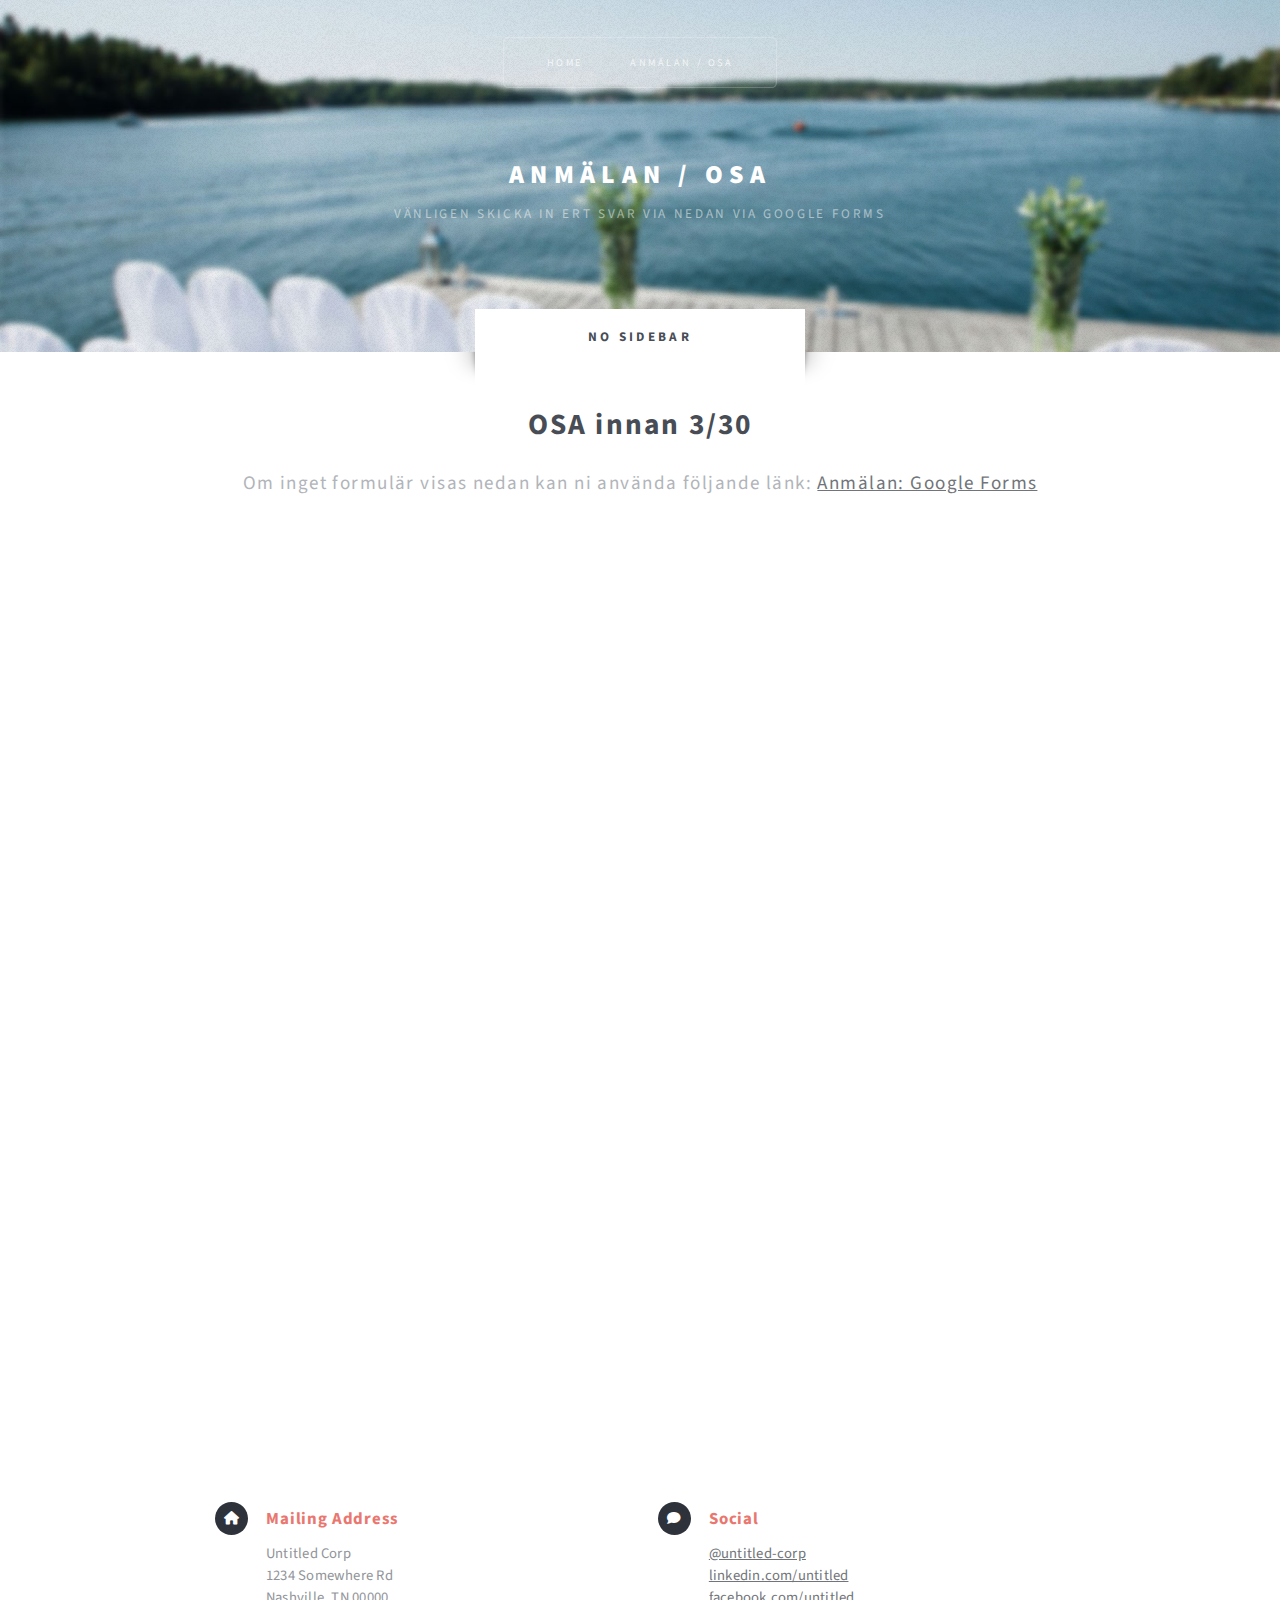
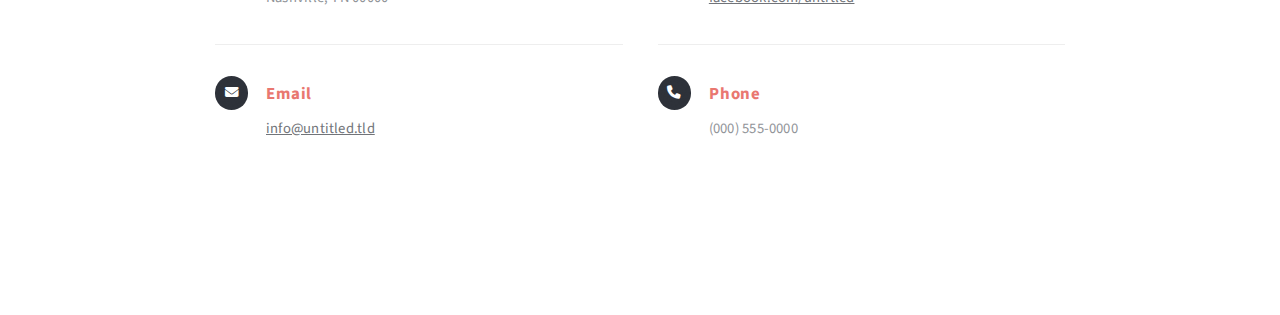
==== form.html @ fbb80d30 "update" ====
<!DOCTYPE HTML>
<!--
	Escape Velocity by HTML5 UP
	html5up.net | @ajlkn
	Free for personal and commercial use under the CCA 3.0 license (html5up.net/license)
-->
<html>
	<head>
		<title>Annmälan Åsa &amp; Niklas Bröllop</title>
		<meta charset="utf-8" />
		<meta name="viewport" content="width=device-width, initial-scale=1, user-scalable=no" />
		<link rel="stylesheet" href="assets/css/main.css" />
	</head>
	<body class="no-sidebar is-preload">
		<div id="page-wrapper">

			<!-- Header -->
				<section id="header" class="wrapper">

					<!-- Logo -->
						<div id="logo">
							<h1><a href="index.html">Anmälan / OSA</a></h1>
							<p>Vänligen skicka in ert svar via nedan via Google Forms</p>
						</div>

					<!-- Nav -->
						<nav id="nav">
							<ul>
								<li><a href="index.html">Home</a></li>
								<li class="current"><a href="form.html">Anmälan / OSA</a></li>
							</ul>
						</nav>

				</section>

			<!-- Main -->
				<div id="main" class="wrapper style2">
					<div class="title">No Sidebar</div>
					<div class="container">

						<!-- Content -->
							<div id="content">
								<article class="box post">
									<header class="style1">
										<h2>OSA innan 3/30<br class="mobile-hide" />
										</h2>
										<p>Om inget formulär visas nedan kan ni använda följande länk:
                                        <a  href="https://forms.gle/eg7AVYaC2fjYFSFa8">Anmälan: Google Forms</a></p>
									</header>
                                 	</article>   
									<iframe id="GoogleForm" src="https://docs.google.com/forms/d/e/1FAIpQLSezX619htsFEXbymBk18dfYcWj34QEM0PraNhdMhMxjc5d6ig/viewform?embedded=true" width="640" height="800" frameborder="0" marginheight="0" marginwidth="0">Läser in …</iframe>
							
							</div>

					</div>
				</div>


							<div class="col-6 col-12-medium">

								<!-- Contact -->
									<section class="feature-list small">
										<div class="row">
											<div class="col-6 col-12-small">
												<section>
													<h3 class="icon solid fa-home">Mailing Address</h3>
													<p>
														Untitled Corp<br />
														1234 Somewhere Rd<br />
														Nashville, TN 00000
													</p>
												</section>
											</div>
											<div class="col-6 col-12-small">
												<section>
													<h3 class="icon solid fa-comment">Social</h3>
													<p>
														<a href="#">@untitled-corp</a><br />
														<a href="#">linkedin.com/untitled</a><br />
														<a href="#">facebook.com/untitled</a>
													</p>
												</section>
											</div>
											<div class="col-6 col-12-small">
												<section>
													<h3 class="icon solid fa-envelope">Email</h3>
													<p>
														<a href="#">info@untitled.tld</a>
													</p>
												</section>
											</div>
											<div class="col-6 col-12-small">
												<section>
													<h3 class="icon solid fa-phone">Phone</h3>
													<p>
														(000) 555-0000
													</p>
												</section>
											</div>
										</div>
									</section>

							</div>
						</div>
						<div id="copyright">
							<ul>
								<li>&copy; Untitled.</li><li>Design: <a href="http://html5up.net">HTML5 UP</a></li>
							</ul>
						</div>
					</div>
				</section>

		</div>

		<!-- Scripts -->
			<script src="assets/js/jquery.min.js"></script>
			<script src="assets/js/jquery.dropotron.min.js"></script>
			<script src="assets/js/browser.min.js"></script>
			<script src="assets/js/breakpoints.min.js"></script>
			<script src="assets/js/util.js"></script>
			<script src="assets/js/main.js"></script>

	</body>
</html>
---- assets/css/main.css ----
@import url("fontawesome-all.min.css");
@import url("https://fonts.googleapis.com/css?family=Source+Sans+Pro:400,400italic,700,900");

/*
	Escape Velocity by HTML5 UP
	html5up.net | @ajlkn
	Free for personal and commercial use under the CCA 3.0 license (html5up.net/license)
*/

html, body, div, span, applet, object,
iframe, h1, h2, h3, h4, h5, h6, p, blockquote,
pre, a, abbr, acronym, address, big, cite,
code, del, dfn, em, img, ins, kbd, q, s, samp,
small, strike, strong, sub, sup, tt, var, b,
u, i, center, dl, dt, dd, ol, ul, li, fieldset,
form, label, legend, table, caption, tbody,
tfoot, thead, tr, th, td, article, aside,
canvas, details, embed, figure, figcaption,
footer, header, hgroup, menu, nav, output, ruby,
section, summary, time, mark, audio, video {
	margin: 0;
	padding: 0;
	border: 0;
	font-size: 100%;
	font: inherit;
	vertical-align: baseline;}

article, aside, details, figcaption, figure,
footer, header, hgroup, menu, nav, section {
	display: block;}

body {
	line-height: 1;
}

ol, ul {
	list-style: none;
}

blockquote, q {
	quotes: none;
}

	blockquote:before, blockquote:after, q:before, q:after {
		content: '';
		content: none;
	}

table {
	border-collapse: collapse;
	border-spacing: 0;
}

body {
	-webkit-text-size-adjust: none;
}

mark {
	background-color: transparent;
	color: inherit;
}

input::-moz-focus-inner {
	border: 0;
	padding: 0;
}

input, select, textarea {
	-moz-appearance: none;
	-webkit-appearance: none;
	-ms-appearance: none;
	appearance: none;
}

/* Basic */

	@-ms-viewport {
		width: device-width;
	}

	html {
		box-sizing: border-box;
	}

	*, *:before, *:after {
		box-sizing: inherit;
	}

	body.is-preload *, body.is-preload *:before, body.is-preload *:after {
		-moz-animation: none !important;
		-webkit-animation: none !important;
		-ms-animation: none !important;
		animation: none !important;
		-moz-transition: none !important;
		-webkit-transition: none !important;
		-ms-transition: none !important;
		transition: none !important;
	}

	body, input, textarea, select {
		font-family: 'Source Sans Pro', sans-serif;
		font-weight: 400;
		color: #919499;
		font-size: 14pt;
		line-height: 1.75em;
		letter-spacing: 0.025em;
	}

	h1, h2, h3, h4, h5, h6 {
		font-weight: 700;
		color: #484d55;
	}

		h1 a, h2 a, h3 a, h4 a, h5 a, h6 a {
			color: inherit;
			text-decoration: none;
		}

	a {
		-moz-transition: color .25s ease-in-out;
		-webkit-transition: color .25s ease-in-out;
		-ms-transition: color .25s ease-in-out;
		transition: color .25s ease-in-out;
		text-decoration: underline;
		color: #717479;
	}

		a:hover {
			text-decoration: none;
		}

	strong, b {
		font-weight: 700;
		color: #484d55;
	}

	blockquote {
		border-left: solid 0.5em #ddd;
		padding: 1em 0 1em 2em;
		font-style: italic;
	}

	em, i {
		font-style: italic;
	}

	hr {
		border: 0;
		border-top: solid 1px #ddd;
		margin: 2em 0 2em 0;
	}

	sub {
		position: relative;
		top: 0.5em;
		font-size: 0.8em;
	}

	sup {
		position: relative;
		top: -0.5em;
		font-size: 0.8em;
	}

	.nobr {
		white-space: nowrap;
	}

	br.clear {
		clear: both;
	}

	p, ul, ol, dl, table, blockquote, form {
		margin-bottom: 2em;
	}

/* Container */

	.container {
		margin: 0 auto;
		max-width: 100%;
		width: 68em;
	}

		@media screen and (max-width: 1680px) {

			.container {
				width: 70em;
			}

		}

		@media screen and (max-width: 1280px) {

			.container {
				width: calc(100% - 100px);
			}

		}

		@media screen and (max-width: 980px) {

			.container {
				width: calc(100% - 100px);
			}

		}

		@media screen and (max-width: 736px) {

			.container {
				width: calc(100% - 40px);
			}

		}

/* Row */

	.row {
		display: flex;
		flex-wrap: wrap;
		box-sizing: border-box;
		align-items: stretch;
	}

		.row > * {
			box-sizing: border-box;
		}

		.row.gtr-uniform > * > :last-child {
			margin-bottom: 0;
		}

		.row.aln-left {
			justify-content: flex-start;
		}

		.row.aln-center {
			justify-content: center;
		}

		.row.aln-right {
			justify-content: flex-end;
		}

		.row.aln-top {
			align-items: flex-start;
		}

		.row.aln-middle {
			align-items: center;
		}

		.row.aln-bottom {
			align-items: flex-end;
		}

		.row > .imp {
			order: -1;
		}

		.row > .col-1 {
			width: 8.33333%;
		}

		.row > .off-1 {
			margin-left: 8.33333%;
		}

		.row > .col-2 {
			width: 16.66667%;
		}

		.row > .off-2 {
			margin-left: 16.66667%;
		}

		.row > .col-3 {
			width: 25%;
		}

		.row > .off-3 {
			margin-left: 25%;
		}

		.row > .col-4 {
			width: 33.33333%;
		}

		.row > .off-4 {
			margin-left: 33.33333%;
		}

		.row > .col-5 {
			width: 41.66667%;
		}

		.row > .off-5 {
			margin-left: 41.66667%;
		}

		.row > .col-6 {
			width: 50%;
		}

		.row > .off-6 {
			margin-left: 50%;
		}

		.row > .col-7 {
			width: 58.33333%;
		}

		.row > .off-7 {
			margin-left: 58.33333%;
		}

		.row > .col-8 {
			width: 66.66667%;
		}

		.row > .off-8 {
			margin-left: 66.66667%;
		}

		.row > .col-9 {
			width: 75%;
		}

		.row > .off-9 {
			margin-left: 75%;
		}

		.row > .col-10 {
			width: 83.33333%;
		}

		.row > .off-10 {
			margin-left: 83.33333%;
		}

		.row > .col-11 {
			width: 91.66667%;
		}

		.row > .off-11 {
			margin-left: 91.66667%;
		}

		.row > .col-12 {
			width: 100%;
		}

		.row > .off-12 {
			margin-left: 100%;
		}

		.row.gtr-0 {
			margin-top: 0px;
			margin-left: 0px;
		}

			.row.gtr-0 > * {
				padding: 0px 0 0 0px;
			}

			.row.gtr-0.gtr-uniform {
				margin-top: 0px;
			}

				.row.gtr-0.gtr-uniform > * {
					padding-top: 0px;
				}

		.row.gtr-25 {
			margin-top: -12.5px;
			margin-left: -12.5px;
		}

			.row.gtr-25 > * {
				padding: 12.5px 0 0 12.5px;
			}

			.row.gtr-25.gtr-uniform {
				margin-top: -12.5px;
			}

				.row.gtr-25.gtr-uniform > * {
					padding-top: 12.5px;
				}

		.row.gtr-50 {
			margin-top: -25px;
			margin-left: -25px;
		}

			.row.gtr-50 > * {
				padding: 25px 0 0 25px;
			}

			.row.gtr-50.gtr-uniform {
				margin-top: -25px;
			}

				.row.gtr-50.gtr-uniform > * {
					padding-top: 25px;
				}

		.row {
			margin-top: -50px;
			margin-left: -50px;
		}

			.row > * {
				padding: 50px 0 0 50px;
			}

			.row.gtr-uniform {
				margin-top: -50px;
			}

				.row.gtr-uniform > * {
					padding-top: 50px;
				}

		.row.gtr-150 {
			margin-top: -75px;
			margin-left: -75px;
		}

			.row.gtr-150 > * {
				padding: 75px 0 0 75px;
			}

			.row.gtr-150.gtr-uniform {
				margin-top: -75px;
			}

				.row.gtr-150.gtr-uniform > * {
					padding-top: 75px;
				}

		.row.gtr-200 {
			margin-top: -100px;
			margin-left: -100px;
		}

			.row.gtr-200 > * {
				padding: 100px 0 0 100px;
			}

			.row.gtr-200.gtr-uniform {
				margin-top: -100px;
			}

				.row.gtr-200.gtr-uniform > * {
					padding-top: 100px;
				}

		@media screen and (max-width: 1680px) {

			.row {
				display: flex;
				flex-wrap: wrap;
				box-sizing: border-box;
				align-items: stretch;
			}

				.row > * {
					box-sizing: border-box;
				}

				.row.gtr-uniform > * > :last-child {
					margin-bottom: 0;
				}

				.row.aln-left {
					justify-content: flex-start;
				}

				.row.aln-center {
					justify-content: center;
				}

				.row.aln-right {
					justify-content: flex-end;
				}

				.row.aln-top {
					align-items: flex-start;
				}

				.row.aln-middle {
					align-items: center;
				}

				.row.aln-bottom {
					align-items: flex-end;
				}

				.row > .imp-xlarge {
					order: -1;
				}

				.row > .col-1-xlarge {
					width: 8.33333%;
				}

				.row > .off-1-xlarge {
					margin-left: 8.33333%;
				}

				.row > .col-2-xlarge {
					width: 16.66667%;
				}

				.row > .off-2-xlarge {
					margin-left: 16.66667%;
				}

				.row > .col-3-xlarge {
					width: 25%;
				}

				.row > .off-3-xlarge {
					margin-left: 25%;
				}

				.row > .col-4-xlarge {
					width: 33.33333%;
				}

				.row > .off-4-xlarge {
					margin-left: 33.33333%;
				}

				.row > .col-5-xlarge {
					width: 41.66667%;
				}

				.row > .off-5-xlarge {
					margin-left: 41.66667%;
				}

				.row > .col-6-xlarge {
					width: 50%;
				}

				.row > .off-6-xlarge {
					margin-left: 50%;
				}

				.row > .col-7-xlarge {
					width: 58.33333%;
				}

				.row > .off-7-xlarge {
					margin-left: 58.33333%;
				}

				.row > .col-8-xlarge {
					width: 66.66667%;
				}

				.row > .off-8-xlarge {
					margin-left: 66.66667%;
				}

				.row > .col-9-xlarge {
					width: 75%;
				}

				.row > .off-9-xlarge {
					margin-left: 75%;
				}

				.row > .col-10-xlarge {
					width: 83.33333%;
				}

				.row > .off-10-xlarge {
					margin-left: 83.33333%;
				}

				.row > .col-11-xlarge {
					width: 91.66667%;
				}

				.row > .off-11-xlarge {
					margin-left: 91.66667%;
				}

				.row > .col-12-xlarge {
					width: 100%;
				}

				.row > .off-12-xlarge {
					margin-left: 100%;
				}

				.row.gtr-0 {
					margin-top: 0px;
					margin-left: 0px;
				}

					.row.gtr-0 > * {
						padding: 0px 0 0 0px;
					}

					.row.gtr-0.gtr-uniform {
						margin-top: 0px;
					}

						.row.gtr-0.gtr-uniform > * {
							padding-top: 0px;
						}

				.row.gtr-25 {
					margin-top: -12.5px;
					margin-left: -12.5px;
				}

					.row.gtr-25 > * {
						padding: 12.5px 0 0 12.5px;
					}

					.row.gtr-25.gtr-uniform {
						margin-top: -12.5px;
					}

						.row.gtr-25.gtr-uniform > * {
							padding-top: 12.5px;
						}

				.row.gtr-50 {
					margin-top: -25px;
					margin-left: -25px;
				}

					.row.gtr-50 > * {
						padding: 25px 0 0 25px;
					}

					.row.gtr-50.gtr-uniform {
						margin-top: -25px;
					}

						.row.gtr-50.gtr-uniform > * {
							padding-top: 25px;
						}

				.row {
					margin-top: -50px;
					margin-left: -50px;
				}

					.row > * {
						padding: 50px 0 0 50px;
					}

					.row.gtr-uniform {
						margin-top: -50px;
					}

						.row.gtr-uniform > * {
							padding-top: 50px;
						}

				.row.gtr-150 {
					margin-top: -75px;
					margin-left: -75px;
				}

					.row.gtr-150 > * {
						padding: 75px 0 0 75px;
					}

					.row.gtr-150.gtr-uniform {
						margin-top: -75px;
					}

						.row.gtr-150.gtr-uniform > * {
							padding-top: 75px;
						}

				.row.gtr-200 {
					margin-top: -100px;
					margin-left: -100px;
				}

					.row.gtr-200 > * {
						padding: 100px 0 0 100px;
					}

					.row.gtr-200.gtr-uniform {
						margin-top: -100px;
					}

						.row.gtr-200.gtr-uniform > * {
							padding-top: 100px;
						}

		}

		@media screen and (max-width: 1280px) {

			.row {
				display: flex;
				flex-wrap: wrap;
				box-sizing: border-box;
				align-items: stretch;
			}

				.row > * {
					box-sizing: border-box;
				}

				.row.gtr-uniform > * > :last-child {
					margin-bottom: 0;
				}

				.row.aln-left {
					justify-content: flex-start;
				}

				.row.aln-center {
					justify-content: center;
				}

				.row.aln-right {
					justify-content: flex-end;
				}

				.row.aln-top {
					align-items: flex-start;
				}

				.row.aln-middle {
					align-items: center;
				}

				.row.aln-bottom {
					align-items: flex-end;
				}

				.row > .imp-large {
					order: -1;
				}

				.row > .col-1-large {
					width: 8.33333%;
				}

				.row > .off-1-large {
					margin-left: 8.33333%;
				}

				.row > .col-2-large {
					width: 16.66667%;
				}

				.row > .off-2-large {
					margin-left: 16.66667%;
				}

				.row > .col-3-large {
					width: 25%;
				}

				.row > .off-3-large {
					margin-left: 25%;
				}

				.row > .col-4-large {
					width: 33.33333%;
				}

				.row > .off-4-large {
					margin-left: 33.33333%;
				}

				.row > .col-5-large {
					width: 41.66667%;
				}

				.row > .off-5-large {
					margin-left: 41.66667%;
				}

				.row > .col-6-large {
					width: 50%;
				}

				.row > .off-6-large {
					margin-left: 50%;
				}

				.row > .col-7-large {
					width: 58.33333%;
				}

				.row > .off-7-large {
					margin-left: 58.33333%;
				}

				.row > .col-8-large {
					width: 66.66667%;
				}

				.row > .off-8-large {
					margin-left: 66.66667%;
				}

				.row > .col-9-large {
					width: 75%;
				}

				.row > .off-9-large {
					margin-left: 75%;
				}

				.row > .col-10-large {
					width: 83.33333%;
				}

				.row > .off-10-large {
					margin-left: 83.33333%;
				}

				.row > .col-11-large {
					width: 91.66667%;
				}

				.row > .off-11-large {
					margin-left: 91.66667%;
				}

				.row > .col-12-large {
					width: 100%;
				}

				.row > .off-12-large {
					margin-left: 100%;
				}

				.row.gtr-0 {
					margin-top: 0px;
					margin-left: 0px;
				}

					.row.gtr-0 > * {
						padding: 0px 0 0 0px;
					}

					.row.gtr-0.gtr-uniform {
						margin-top: 0px;
					}

						.row.gtr-0.gtr-uniform > * {
							padding-top: 0px;
						}

				.row.gtr-25 {
					margin-top: -8.75px;
					margin-left: -8.75px;
				}

					.row.gtr-25 > * {
						padding: 8.75px 0 0 8.75px;
					}

					.row.gtr-25.gtr-uniform {
						margin-top: -8.75px;
					}

						.row.gtr-25.gtr-uniform > * {
							padding-top: 8.75px;
						}

				.row.gtr-50 {
					margin-top: -17.5px;
					margin-left: -17.5px;
				}

					.row.gtr-50 > * {
						padding: 17.5px 0 0 17.5px;
					}

					.row.gtr-50.gtr-uniform {
						margin-top: -17.5px;
					}

						.row.gtr-50.gtr-uniform > * {
							padding-top: 17.5px;
						}

				.row {
					margin-top: -35px;
					margin-left: -35px;
				}

					.row > * {
						padding: 35px 0 0 35px;
					}

					.row.gtr-uniform {
						margin-top: -35px;
					}

						.row.gtr-uniform > * {
							padding-top: 35px;
						}

				.row.gtr-150 {
					margin-top: -52.5px;
					margin-left: -52.5px;
				}

					.row.gtr-150 > * {
						padding: 52.5px 0 0 52.5px;
					}

					.row.gtr-150.gtr-uniform {
						margin-top: -52.5px;
					}

						.row.gtr-150.gtr-uniform > * {
							padding-top: 52.5px;
						}

				.row.gtr-200 {
					margin-top: -70px;
					margin-left: -70px;
				}

					.row.gtr-200 > * {
						padding: 70px 0 0 70px;
					}

					.row.gtr-200.gtr-uniform {
						margin-top: -70px;
					}

						.row.gtr-200.gtr-uniform > * {
							padding-top: 70px;
						}

		}

		@media screen and (max-width: 980px) {

			.row {
				display: flex;
				flex-wrap: wrap;
				box-sizing: border-box;
				align-items: stretch;
			}

				.row > * {
					box-sizing: border-box;
				}

				.row.gtr-uniform > * > :last-child {
					margin-bottom: 0;
				}

				.row.aln-left {
					justify-content: flex-start;
				}

				.row.aln-center {
					justify-content: center;
				}

				.row.aln-right {
					justify-content: flex-end;
				}

				.row.aln-top {
					align-items: flex-start;
				}

				.row.aln-middle {
					align-items: center;
				}

				.row.aln-bottom {
					align-items: flex-end;
				}

				.row > .imp-medium {
					order: -1;
				}

				.row > .col-1-medium {
					width: 8.33333%;
				}

				.row > .off-1-medium {
					margin-left: 8.33333%;
				}

				.row > .col-2-medium {
					width: 16.66667%;
				}

				.row > .off-2-medium {
					margin-left: 16.66667%;
				}

				.row > .col-3-medium {
					width: 25%;
				}

				.row > .off-3-medium {
					margin-left: 25%;
				}

				.row > .col-4-medium {
					width: 33.33333%;
				}

				.row > .off-4-medium {
					margin-left: 33.33333%;
				}

				.row > .col-5-medium {
					width: 41.66667%;
				}

				.row > .off-5-medium {
					margin-left: 41.66667%;
				}

				.row > .col-6-medium {
					width: 50%;
				}

				.row > .off-6-medium {
					margin-left: 50%;
				}

				.row > .col-7-medium {
					width: 58.33333%;
				}

				.row > .off-7-medium {
					margin-left: 58.33333%;
				}

				.row > .col-8-medium {
					width: 66.66667%;
				}

				.row > .off-8-medium {
					margin-left: 66.66667%;
				}

				.row > .col-9-medium {
					width: 75%;
				}

				.row > .off-9-medium {
					margin-left: 75%;
				}

				.row > .col-10-medium {
					width: 83.33333%;
				}

				.row > .off-10-medium {
					margin-left: 83.33333%;
				}

				.row > .col-11-medium {
					width: 91.66667%;
				}

				.row > .off-11-medium {
					margin-left: 91.66667%;
				}

				.row > .col-12-medium {
					width: 100%;
				}

				.row > .off-12-medium {
					margin-left: 100%;
				}

				.row.gtr-0 {
					margin-top: 0px;
					margin-left: 0px;
				}

					.row.gtr-0 > * {
						padding: 0px 0 0 0px;
					}

					.row.gtr-0.gtr-uniform {
						margin-top: 0px;
					}

						.row.gtr-0.gtr-uniform > * {
							padding-top: 0px;
						}

				.row.gtr-25 {
					margin-top: -12.5px;
					margin-left: -12.5px;
				}

					.row.gtr-25 > * {
						padding: 12.5px 0 0 12.5px;
					}

					.row.gtr-25.gtr-uniform {
						margin-top: -12.5px;
					}

						.row.gtr-25.gtr-uniform > * {
							padding-top: 12.5px;
						}

				.row.gtr-50 {
					margin-top: -25px;
					margin-left: -25px;
				}

					.row.gtr-50 > * {
						padding: 25px 0 0 25px;
					}

					.row.gtr-50.gtr-uniform {
						margin-top: -25px;
					}

						.row.gtr-50.gtr-uniform > * {
							padding-top: 25px;
						}

				.row {
					margin-top: -50px;
					margin-left: -50px;
				}

					.row > * {
						padding: 50px 0 0 50px;
					}

					.row.gtr-uniform {
						margin-top: -50px;
					}

						.row.gtr-uniform > * {
							padding-top: 50px;
						}

				.row.gtr-150 {
					margin-top: -75px;
					margin-left: -75px;
				}

					.row.gtr-150 > * {
						padding: 75px 0 0 75px;
					}

					.row.gtr-150.gtr-uniform {
						margin-top: -75px;
					}

						.row.gtr-150.gtr-uniform > * {
							padding-top: 75px;
						}

				.row.gtr-200 {
					margin-top: -100px;
					margin-left: -100px;
				}

					.row.gtr-200 > * {
						padding: 100px 0 0 100px;
					}

					.row.gtr-200.gtr-uniform {
						margin-top: -100px;
					}

						.row.gtr-200.gtr-uniform > * {
							padding-top: 100px;
						}

		}

		@media screen and (max-width: 736px) {

			.row {
				display: flex;
				flex-wrap: wrap;
				box-sizing: border-box;
				align-items: stretch;
			}

				.row > * {
					box-sizing: border-box;
				}

				.row.gtr-uniform > * > :last-child {
					margin-bottom: 0;
				}

				.row.aln-left {
					justify-content: flex-start;
				}

				.row.aln-center {
					justify-content: center;
				}

				.row.aln-right {
					justify-content: flex-end;
				}

				.row.aln-top {
					align-items: flex-start;
				}

				.row.aln-middle {
					align-items: center;
				}

				.row.aln-bottom {
					align-items: flex-end;
				}

				.row > .imp-small {
					order: -1;
				}

				.row > .col-1-small {
					width: 8.33333%;
				}

				.row > .off-1-small {
					margin-left: 8.33333%;
				}

				.row > .col-2-small {
					width: 16.66667%;
				}

				.row > .off-2-small {
					margin-left: 16.66667%;
				}

				.row > .col-3-small {
					width: 25%;
				}

				.row > .off-3-small {
					margin-left: 25%;
				}

				.row > .col-4-small {
					width: 33.33333%;
				}

				.row > .off-4-small {
					margin-left: 33.33333%;
				}

				.row > .col-5-small {
					width: 41.66667%;
				}

				.row > .off-5-small {
					margin-left: 41.66667%;
				}

				.row > .col-6-small {
					width: 50%;
				}

				.row > .off-6-small {
					margin-left: 50%;
				}

				.row > .col-7-small {
					width: 58.33333%;
				}

				.row > .off-7-small {
					margin-left: 58.33333%;
				}

				.row > .col-8-small {
					width: 66.66667%;
				}

				.row > .off-8-small {
					margin-left: 66.66667%;
				}

				.row > .col-9-small {
					width: 75%;
				}

				.row > .off-9-small {
					margin-left: 75%;
				}

				.row > .col-10-small {
					width: 83.33333%;
				}

				.row > .off-10-small {
					margin-left: 83.33333%;
				}

				.row > .col-11-small {
					width: 91.66667%;
				}

				.row > .off-11-small {
					margin-left: 91.66667%;
				}

				.row > .col-12-small {
					width: 100%;
				}

				.row > .off-12-small {
					margin-left: 100%;
				}

				.row.gtr-0 {
					margin-top: 0px;
					margin-left: 0px;
				}

					.row.gtr-0 > * {
						padding: 0px 0 0 0px;
					}

					.row.gtr-0.gtr-uniform {
						margin-top: 0px;
					}

						.row.gtr-0.gtr-uniform > * {
							padding-top: 0px;
						}

				.row.gtr-25 {
					margin-top: -7.5px;
					margin-left: -7.5px;
				}

					.row.gtr-25 > * {
						padding: 7.5px 0 0 7.5px;
					}

					.row.gtr-25.gtr-uniform {
						margin-top: -7.5px;
					}

						.row.gtr-25.gtr-uniform > * {
							padding-top: 7.5px;
						}

				.row.gtr-50 {
					margin-top: -15px;
					margin-left: -15px;
				}

					.row.gtr-50 > * {
						padding: 15px 0 0 15px;
					}

					.row.gtr-50.gtr-uniform {
						margin-top: -15px;
					}

						.row.gtr-50.gtr-uniform > * {
							padding-top: 15px;
						}

				.row {
					margin-top: -30px;
					margin-left: -30px;
				}

					.row > * {
						padding: 30px 0 0 30px;
					}

					.row.gtr-uniform {
						margin-top: -30px;
					}

						.row.gtr-uniform > * {
							padding-top: 30px;
						}

				.row.gtr-150 {
					margin-top: -45px;
					margin-left: -45px;
				}

					.row.gtr-150 > * {
						padding: 45px 0 0 45px;
					}

					.row.gtr-150.gtr-uniform {
						margin-top: -45px;
					}

						.row.gtr-150.gtr-uniform > * {
							padding-top: 45px;
						}

				.row.gtr-200 {
					margin-top: -60px;
					margin-left: -60px;
				}

					.row.gtr-200 > * {
						padding: 60px 0 0 60px;
					}

					.row.gtr-200.gtr-uniform {
						margin-top: -60px;
					}

						.row.gtr-200.gtr-uniform > * {
							padding-top: 60px;
						}

		}

/* Section/Article */

	section,
	article {
		margin: 0 0 4em 0;
	}

	section > :last-child,
	article > :last-child,
	section:last-child,
	article:last-child {
		margin-bottom: 0;
	}

	header.style1 {
		text-align: center;
		padding: 3em 0 3em 0;
	}

		header.style1 h2 {
			font-weight: 700;
			font-size: 2em;
			letter-spacing: 0.075em;
			line-height: 1.5em;
		}

		header.style1 p {
			color: #b1b4b9;
			display: block;
			margin: 1.15em 0 0 0;
			font-size: 1.3em;
			letter-spacing: 0.075em;
			line-height: 1.5em;
		}

/* Table */

	table {
		width: 100%;
	}

		table.default {
			width: 100%;
		}

			table.default tbody tr:nth-child(2n+2) {
				background: #f4f4f4;
			}

			table.default td {
				padding: 0.5em 1em 0.5em 1em;
			}

			table.default th {
				text-align: left;
				font-weight: 400;
				padding: 0.5em 1em 0.5em 1em;
			}

			table.default thead {
				background: #484d55;
				color: #fff;
			}

			table.default tfoot {
				background: #eee;
			}

/* Form */

	form label {
		display: block;
		font-weight: 700;
		color: #484d55;
		margin: 0.25em 0 0.5em 0;
	}

	form input[type="text"],
	form input[type="email"],
	form input[type="password"],
	form select,
	form textarea {
		-moz-transition: all .25s ease-in-out;
		-webkit-transition: all .25s ease-in-out;
		-ms-transition: all .25s ease-in-out;
		transition: all .25s ease-in-out;
		-webkit-appearance: none;
		display: block;
		border: 0;
		background: #eee;
		box-shadow: inset 0px 0px 1px 0px #a0a1a7;
		border-radius: 0.35em;
		width: 100%;
		padding: 0.75em 1em 0.75em 1em;
	}

		form input[type="text"]:focus,
		form input[type="email"]:focus,
		form input[type="password"]:focus,
		form select:focus,
		form textarea:focus {
			background: #f8f8f8;
		}

	form input[type="text"],
	form input[type="email"]
	input[type="password"] {
		line-height: 1em;
	}

	form select {
		line-height: 1em;
	}

	form textarea {
		min-height: 8em;
	}

	form ul.actions {
		margin-top: 0;
	}

	form ::-webkit-input-placeholder {
		color: #555 !important;
		font-style: italic;
		line-height: 1.35em;
	}

	form :-moz-placeholder {
		color: #555 !important;
		font-style: italic;
	}

	form ::-moz-placeholder {
		color: #555 !important;
		font-style: italic;
	}

	form :-ms-input-placeholder {
		color: #555 !important;
		font-style: italic;
	}

	form ::-moz-focus-inner {
		border: 0;
	}

/* Image */

	.image {
		display: inline-block;
	}

		.image img {
			display: block;
			width: 100%;
		}

		.image.fit {
			display: block;
			width: 100%;
		}

		.image.left {
			float: left;
			margin: 0 2em 2em 0;
		}

		.image.centered {
			display: block;
			margin: 0 0 2em 0;
		}

			.image.centered img {
				margin: 0 auto;
				width: auto;
			}

		.image.featured {
			display: block;
			width: 100%;
			margin: 0 0 2em 0;
		}

/* Button */

	input[type="button"],
	input[type="submit"],
	input[type="reset"],
	button,
	.button {
		-moz-transition: all .25s ease-in-out;
		-webkit-transition: all .25s ease-in-out;
		-ms-transition: all .25s ease-in-out;
		transition: all .25s ease-in-out;
		display: inline-block;
		background: #444;
		text-align: center;
		text-transform: uppercase;
		font-weight: 700;
		letter-spacing: 0.25em;
		text-decoration: none;
		border-radius: 0.35em;
		border: 0;
		outline: 0;
		cursor: pointer;
		padding: 0 2.25em 0 2.25em;
		font-size: 0.9em;
		min-width: 12em;
		height: 4em;
		line-height: 4em;
	}

		input[type="button"]:hover,
		input[type="submit"]:hover,
		input[type="reset"]:hover,
		button:hover,
		.button:hover {
			background-color: #f98780;
		}

		input[type="button"].large,
		input[type="submit"].large,
		input[type="reset"].large,
		button.large,
		.button.large {
			font-size: 1em;
			min-width: 14em;
		}

		input[type="button"].style1,
		input[type="submit"].style1,
		input[type="reset"].style1,
		button.style1,
		.button.style1 {
			background: #e97770 url("images/overlay.png");
			color: #fff;
		}

			input[type="button"].style1:hover,
			input[type="submit"].style1:hover,
			input[type="reset"].style1:hover,
			button.style1:hover,
			.button.style1:hover {
				background-color: #f98780;
			}

			input[type="button"].style1:active,
			input[type="submit"].style1:active,
			input[type="reset"].style1:active,
			button.style1:active,
			.button.style1:active {
				background-color: #d96760;
			}

		input[type="button"].style2,
		input[type="submit"].style2,
		input[type="reset"].style2,
		button.style2,
		.button.style2 {
			background: none;
			color: #606167;
			box-shadow: inset 0px 0px 2px 0px #a0a1a7;
		}

			input[type="button"].style2:hover,
			input[type="submit"].style2:hover,
			input[type="reset"].style2:hover,
			button.style2:hover,
			.button.style2:hover {
				box-shadow: inset 0px 0px 2px 0px #606167;
			}

			input[type="button"].style2:active,
			input[type="submit"].style2:active,
			input[type="reset"].style2:active,
			button.style2:active,
			.button.style2:active {
				box-shadow: inset 0px 0px 2px 0px #202127;
			}

		input[type="button"].style3,
		input[type="submit"].style3,
		input[type="reset"].style3,
		button.style3,
		.button.style3 {
			background: #2f333b url("images/overlay.png");
			color: #fff;
		}

			input[type="button"].style3:hover,
			input[type="submit"].style3:hover,
			input[type="reset"].style3:hover,
			button.style3:hover,
			.button.style3:hover {
				background-color: #3f434b;
			}

			input[type="button"].style3:active,
			input[type="submit"].style3:active,
			input[type="reset"].style3:active,
			button.style3:active,
			.button.style3:active {
				background-color: #1f232b;
			}

/* List */

	ul {
		list-style: disc;
		padding-left: 1em;
	}

		ul li {
			padding-left: 0.5em;
		}

		ul.style2 {
			list-style: none;
			padding-left: 0;
		}

			ul.style2 li {
				border-top: solid 1px #eee;
				padding: 1.5em 0 0 0;
				margin: 1.5em 0 0 0;
			}

				ul.style2 li:first-child {
					border-top: 0;
					padding-top: 0;
					margin-top: 0;
				}

		ul.style3 {
			list-style: none;
			padding-left: 0;
		}

			ul.style3 li {
				border-top: solid 1px #eee;
				padding: 0.5em 0 0 0;
				margin: 0.5em 0 0 0;
			}

				ul.style3 li:first-child {
					border-top: 0;
					padding-top: 0;
					margin-top: 0;
				}

	ol {
		list-style: decimal;
		padding-left: 1.25em;
	}

		ol li {
			padding-left: 0.25em;
		}

/* Actions */

	ul.actions {
		list-style: none;
		padding-left: 0;
		margin: 3em 0 0 0;
	}

		ul.actions li {
			display: inline-block;
			margin: 0 0.75em 0 0.75em;
			padding-left: 0;
		}

			ul.actions li:first-child {
				margin-left: 0;
			}

			ul.actions li:last-child {
				margin-right: 0;
			}

		ul.actions.special {
			text-align: center;
		}

/* Feature List */

	.feature-list {
		max-width: 58em;
		margin-left: auto;
		margin-right: auto;
		position: relative;
		top: 0.75em;
	}

		.feature-list section {
			border-top: solid 1px #eee;
			padding-top: 3em;
			padding-left: 5em;
			position: relative;
		}

		@media screen and (min-width: 981px) {

			.feature-list > .row > :nth-child(-n + 2) > section {
				border-top: 0;
				padding-top: 0;
			}

		}

		.feature-list h3 {
			color: #e97770 !important;
			margin: -0.35em 0 0.75em 0;
			font-size: 1.15em;
			letter-spacing: 0.05em;
		}

			.feature-list h3:before {
				display: block;
				color: #fff;
				background: #2f333b url("images/overlay.png");
				border-radius: 2.5em;
				text-align: center;
				width: 2.5em;
				height: 2.5em;
				line-height: 2.5em;
				margin-right: 0.75em;
				position: absolute;
				left: 0;
				margin-top: -0.5em;
			}

		.feature-list.small section {
			padding-left: 3.5em;
		}

		.feature-list.small h3:before {
			font-size: 0.8em;
		}

/* Icons */

	.icon {
		text-decoration: none;
		text-decoration: none;
	}

		.icon:before {
			-moz-osx-font-smoothing: grayscale;
			-webkit-font-smoothing: antialiased;
			display: inline-block;
			font-style: normal;
			font-variant: normal;
			text-rendering: auto;
			line-height: 1;
			text-transform: none !important;
			font-family: 'Font Awesome 5 Free';
			font-weight: 400;
		}

		.icon:before {
			line-height: inherit;
			font-size: 1.25em;
		}

		.icon > .label {
			display: none;
		}

		.icon.solid:before {
			font-weight: 900;
		}

		.icon.brands:before {
			font-family: 'Font Awesome 5 Brands';
		}

/* Box */

	.box header {
		margin: 0 0 1.5em 0;
	}

		.box header.style1 {
			position: relative;
			margin: -0.5em 0 0 0;
			padding-top: 0;
		}

	.box h2 {
		margin: 0 0 0.75em 0;
		font-size: 1.15em;
		letter-spacing: 0.05em;
	}

	.box h3 {
		margin: 0 0 0.5em 0;
		font-size: 1em;
		font-weight: 600;
		letter-spacing: 0.05em;
	}

	.box.post-excerpt .image.left {
		position: relative;
		top: 0.5em;
		width: 5em;
	}

	.box.post-excerpt h3, .box.post-excerpt p {
		margin-left: 7em;
	}

/* Wrapper */

	.wrapper {
		position: relative;
		padding: 6em 0 9em 0;
	}

		.wrapper .title {
			position: absolute;
			top: 0;
			left: 50%;
			text-align: center;
			text-transform: uppercase;
			display: block;
			font-weight: 700;
			letter-spacing: 0.25em;
			font-size: 0.9em;
			width: 25em;
			height: 3.25em;
			top: -3.25em;
			line-height: 3.25em;
			margin-bottom: -3.25em;
			margin-left: -12.5em;
			padding-top: 0.5em;
		}

			.wrapper .title:before {
				content: '';
				position: absolute;
				bottom: -38px;
				left: -35px;
				width: 35px;
				height: 38px;
				background: url("images/shadow.png");
			}

			.wrapper .title:after {
				-moz-transform: scaleX(-1);
				-webkit-transform: scaleX(-1);
				-ms-transform: scaleX(-1);
				transform: scaleX(-1);
				content: '';
				position: absolute;
				bottom: -38px;
				right: -35px;
				width: 35px;
				height: 38px;
				background: url("images/shadow.png");
			}

		.wrapper.style1 {
			background: #e97770 url("images/overlay.png");
			color: #eee;
			color: rgba(255, 255, 255, 0.75);
		}

			.wrapper.style1 .title {
				background: #e97770 url("images/overlay.png");
				color: #fff;
			}

			.wrapper.style1 h1, .wrapper.style1 h2, .wrapper.style1 h3, .wrapper.style1 h4, .wrapper.style1 h5, .wrapper.style1 h6, .wrapper.style1 strong, .wrapper.style1 b, .wrapper.style1 a {
				color: #fff;
			}

		.wrapper.style2 {
			background: #fff;
		}

			.wrapper.style2 .title {
				background: #fff;
				color: #484d55;
			}

		.wrapper.style3 {
			background: #f3f3f3 url("images/overlay.png");
		}

			.wrapper.style3 .title {
				background: #f3f3f3 url("images/overlay.png");
				color: #484d55;
			}

			.wrapper.style3 .image {
				border: solid 10px #fff;
			}

/* Page Wrapper */

	#page-wrapper > section {
		margin-bottom: 0;
	}

/* Header */

	#header {
		display: -moz-flex;
		display: -webkit-flex;
		display: -ms-flex;
		display: flex;
		-moz-align-items: center;
		-webkit-align-items: center;
		-ms-align-items: center;
		align-items: center;
		-moz-justify-content: center;
		-webkit-justify-content: center;
		-ms-justify-content: center;
		justify-content: center;
		position: relative;
		height: 24em;
		background: url("../../images/bg3.jpg") center center;
		background-size: cover;
		padding: 0;
	}

		#header:before {
			content: '';
			position: absolute;
			top: 0;
			left: 0;
			width: 100%;
			height: 100%;
			background: url("images/overlay.png");
		}

		.homepage #header {
			height: 35em;
		}

/* Logo */

	#logo {
		width: 100%;
		text-align: center;
		position: relative;
		top: 1.5em;
	}

		#logo h1 {
			font-weight: 900;
			text-transform: uppercase;
			color: #fff;
			font-size: 2em;
			letter-spacing: 0.25em;
		}

		#logo p {
			color: #eee;
			color: rgba(255, 255, 255, 0.5);
			text-transform: uppercase;
			margin: 1.25em 0 0 0;
			display: block;
			letter-spacing: 0.2em;
			font-size: 0.9em;
		}

/* Nav */

	#nav {
		position: absolute;
		display: block;
		top: 2.5em;
		left: 0;
		width: 100%;
		text-align: center;
	}

		#nav > ul {
			display: inline-block;
			border-radius: 0.35em;
			box-shadow: inset 0px 0px 1px 1px rgba(255, 255, 255, 0.25);
			padding: 0 1.5em 0 1.5em;
		}

			#nav > ul > li {
				display: inline-block;
				text-align: center;
				padding: 0 1.5em 0 1.5em;
			}

				#nav > ul > li > ul {
					display: none;
				}

				#nav > ul > li > a, #nav > ul > li > span {
					display: block;
					color: #eee;
					color: rgba(255, 255, 255, 0.75);
					text-transform: uppercase;
					text-decoration: none;
					font-size: 0.7em;
					letter-spacing: 0.25em;
					height: 5em;
					line-height: 5em;
					-moz-transition: all .25s ease-in-out;
					-webkit-transition: all .25s ease-in-out;
					-o-transition: all .25s ease-in-out;
					-ms-transition: all .25s ease-in-out;
					transition: all .25s ease-in-out;
					outline: 0;
				}

				#nav > ul > li:hover > a {
					color: #fff;
				}

				#nav > ul > li.active > a, #nav > ul > li.active > span {
					color: #fff;
				}

	.dropotron {
		background: #222835 url("images/overlay.png");
		background-color: rgba(44, 50, 63, 0.925);
		padding: 1.25em 1em 1.25em 1em;
		border-radius: 0.35em;
		box-shadow: inset 0px 0px 1px 1px rgba(255, 255, 255, 0.25);
		min-width: 12em;
		text-align: left;
		margin-top: -1.25em;
		margin-left: -1px;
		list-style: none;
	}

		.dropotron.level-0 {
			margin-top: -1px;
			margin-left: 0;
			border-top-left-radius: 0;
			border-top-right-radius: 0;
		}

		.dropotron a, .dropotron span {
			-moz-transition: all .25s ease-in-out;
			-webkit-transition: all .25s ease-in-out;
			-ms-transition: all .25s ease-in-out;
			transition: all .25s ease-in-out;
			display: block;
			color: #eee;
			color: rgba(255, 255, 255, 0.75);
			text-transform: uppercase;
			text-decoration: none;
			font-size: 0.7em;
			letter-spacing: 0.25em;
			border-top: solid 1px rgba(255, 255, 255, 0.15);
			line-height: 3em;
		}

		.dropotron li {
			padding-left: 0;
		}

			.dropotron li:first-child a, .dropotron li:first-child span {
				border-top: 0;
			}

			.dropotron li:hover > a, .dropotron li:hover > span {
				color: #fff;
			}

/* Intro */

	#intro {
		padding-bottom: 8em;
		text-align: center;
	}

		#intro p.style1 {
			font-size: 1.5em;
			letter-spacing: 0.075em;
		}

		#intro p.style2 {
			font-weight: 700;
			color: #fff;
			border-radius: 0.35em;
			box-shadow: inset 0px 0px 1px 1px rgba(255, 255, 255, 0.25);
			font-size: 2.75em;
			letter-spacing: 0.075em;
			line-height: 1.35em;
			padding: 1em 0 1em 0;
			margin-bottom: 1em;
		}

			#intro p.style2 a {
				color: inherit;
				text-decoration: none;
			}

		#intro p.style3 {
			font-size: 1.1em;
			width: 48em;
			margin: 0 auto;
		}

/* Features */

	#features header.style1 {
		padding-bottom: 5em;
	}

	#features ul.actions {
		margin-top: 5em;
	}

/* Highlights */

	#highlights .highlight {
		text-align: center;
	}

		#highlights .highlight h3 {
			color: #e97770;
			margin: 0 0 0.75em 0;
			font-size: 1.15em;
			letter-spacing: 0.05em;
		}

/* Main */

/* Footer */

	#footer {
		background: #282b34 url("images/overlay.png");
		color: #eee;
		color: rgba(255, 255, 255, 0.5);
		padding-bottom: 6em;
	}

		#footer h1, #footer h2, #footer h3, #footer h4, #footer h5, #footer h6, #footer strong, #footer b, #footer a {
			color: #fff;
		}

		#footer hr {
			border-top-color: #333;
			border-top-color: rgba(255, 255, 255, 0.05);
		}

		#footer form input[type="text"],
		#footer form input[type="email"],
		#footer form input[type="password"],
		#footer form select,
		#footer form textarea {
			background: #ccc;
			box-shadow: none;
		}

			#footer form input[type="text"]:focus,
			#footer form input[type="email"]:focus,
			#footer form input[type="password"]:focus,
			#footer form select:focus,
			#footer form textarea:focus {
				background: #fff;
			}

		#footer input[type="button"],
		#footer input[type="submit"],
		#footer input[type="reset"],
		#footer button,
		#footer .button {
			color: #fff;
			box-shadow: inset 0px 0px 2px 0px rgba(255, 255, 255, 0.5);
		}

			#footer input[type="button"]:hover,
			#footer input[type="submit"]:hover,
			#footer input[type="reset"]:hover,
			#footer button:hover,
			#footer .button:hover {
				color: #fff;
				box-shadow: inset 0px 0px 2px 0px rgba(255, 255, 255, 0.65);
			}

			#footer input[type="button"]:active,
			#footer input[type="submit"]:active,
			#footer input[type="reset"]:active,
			#footer button:active,
			#footer .button:active {
				box-shadow: inset 0px 0px 2px 0px rgba(255, 255, 255, 0.75);
			}

			#footer input[type="button"].style2:active,
			#footer input[type="submit"].style2:active,
			#footer input[type="reset"].style2:active,
			#footer button.style2:active,
			#footer .button.style2:active {
				box-shadow: inset 0px 0px 2px 0px rgba(255, 255, 255, 0.75);
			}

		#footer .title {
			background: #282b34 url("images/overlay.png");
			color: #eee;
		}

		#footer header.style1 {
			padding-bottom: 6em;
			margin-bottom: 6em;
			border-bottom: solid 1px rgba(255, 255, 255, 0.05);
		}

			#footer header.style1 h2 {
				color: #fff;
			}

			#footer header.style1 .p {
				color: inherit;
			}

		#footer .feature-list {
			max-width: 100%;
		}

			#footer .feature-list section {
				border-top-color: rgba(255, 255, 255, 0.05);
			}

			#footer .feature-list h3:before {
				background: #3d4249 url("images/overlay.png");
			}

/* Copyright */

	#copyright {
		text-align: center;
		padding-top: 6em;
		margin-top: 6em;
		border-top: solid 1px rgba(255, 255, 255, 0.05);
	}

		#copyright ul {
			display: inline-block;
			border-radius: 0.35em;
			box-shadow: inset 0px 0px 1px 1px rgba(255, 255, 255, 0.05);
			color: #aaa;
			color: rgba(255, 255, 255, 0.25);
			padding: 0.75em 2em;
			font-size: 0.9em;
		}

			#copyright ul li {
				display: inline-block;
				margin-left: 1em;
				padding-left: 1em;
				border-left: solid 1px #333;
				border-left-color: rgba(255, 255, 255, 0.05);
			}

				#copyright ul li:first-child {
					border-left: 0;
					margin-left: 0;
					padding-left: 0;
				}

		#copyright a {
			color: inherit;
		}

			#copyright a:hover {
				color: #fff;
			}

/* XLarge */

	@media screen and (max-width: 1680px) {

		/* Basic */

			body, input, textarea, select {
				font-size: 12pt;
			}

	}

/* Large */

	@media screen and (max-width: 1280px) {

		/* Basic */

			body, input, select, textarea {
				font-size: 11pt;
				line-height: 1.5em;
				letter-spacing: 0.015em;
			}

		/* Wrapper */

			.wrapper {
				padding: 4em 0 7em 0;
			}

		/* Logo */

			#logo {
				margin-top: -0.5em !important;
			}

				#logo h1 {
					font-size: 1.75em;
				}

		/* Intro */

			#intro {
				padding-bottom: 7em;
			}

				#intro p.style1 {
					font-size: 1.25em;
				}

				#intro p.style2 {
					font-size: 2.25em;
				}

		/* Footer */

			#footer {
				padding-bottom: 4em;
			}

				#footer header.style1 {
					padding-bottom: 4em;
					margin-bottom: 4em;
					border-bottom: solid 1px rgba(255, 255, 255, 0.05);
				}

		/* Copyright */

			#copyright {
				padding-top: 4em;
				margin-top: 4em;
			}

	}

/* Medium */

	#navPanel, #titleBar {
		display: none;
	}

	@media screen and (max-width: 980px) {

		/* Section/Article */

			header br {
				display: none;
			}

		/* Form */

			form ul.actions {
				text-align: center;
			}

		/* Feature List */

			.feature-list {
				max-width: 40em;
			}

				.feature-list section {
					padding-top: 4em;
				}

				.feature-list > .row > :first-child > section {
					border-top: 0;
					padding-top: 0;
				}

		/* Nav */

			#nav {
				display: none;
			}

		/* Logo */

			#logo {
				top: 0;
			}

		/* Intro */

			#intro p.style3 {
				width: auto;
			}

		/* Highlights */

			#highlights .highlight {
				max-width: 40em;
				margin-left: auto;
				margin-right: auto;
			}

		/* Footer */

			#footer .feature-list {
				border-top: solid 1px rgba(255, 255, 255, 0.05);
				padding-top: 4em;
			}

	}

		@media screen and (max-width: 980px) and (min-width: 737px) {

				#footer .feature-list > .row > :nth-child(2) > section {
					border-top: 0;
					padding-top: 0;
				}

		}

	@media screen and (max-width: 980px) {

		/* Nav */

			#page-wrapper {
				-moz-backface-visibility: hidden;
				-webkit-backface-visibility: hidden;
				-ms-backface-visibility: hidden;
				backface-visibility: hidden;
				-moz-transition: -moz-transform 0.5s ease;
				-webkit-transition: -webkit-transform 0.5s ease;
				-ms-transition: -ms-transform 0.5s ease;
				transition: transform 0.5s ease;
				padding-bottom: 1px;
			}

			#titleBar {
				-moz-backface-visibility: hidden;
				-webkit-backface-visibility: hidden;
				-ms-backface-visibility: hidden;
				backface-visibility: hidden;
				-moz-transition: -moz-transform 0.5s ease;
				-webkit-transition: -webkit-transform 0.5s ease;
				-ms-transition: -ms-transform 0.5s ease;
				transition: transform 0.5s ease;
				display: block;
				height: 44px;
				left: 0;
				position: fixed;
				top: 0;
				width: 100%;
				z-index: 10001;
				background: none;
			}

				#titleBar .title {
					display: none;
				}

				#titleBar .toggle {
					text-decoration: none;
					position: absolute;
					top: 0;
					left: 0;
					width: 60px;
					height: 44px;
				}

					#titleBar .toggle:before {
						-moz-osx-font-smoothing: grayscale;
						-webkit-font-smoothing: antialiased;
						display: inline-block;
						font-style: normal;
						font-variant: normal;
						text-rendering: auto;
						line-height: 1;
						text-transform: none !important;
						font-family: 'Font Awesome 5 Free';
						font-weight: 900;
					}

					#titleBar .toggle:before {
						-moz-transition: all .15s ease-in-out;
						-webkit-transition: all .15s ease-in-out;
						-ms-transition: all .15s ease-in-out;
						transition: all .15s ease-in-out;
						text-decoration: none;
						content: '\f0c9';
						font-size: 14px;
						position: absolute;
						top: 6px;
						left: 6px;
						display: block;
						width: 54px;
						height: 38px;
						line-height: 38px;
						text-align: center;
						color: rgba(255, 255, 255, 0.75);
						background-color: rgba(92, 95, 103, 0.5);
						border-radius: 0.25em;
					}

					#titleBar .toggle:active:before {
						background-color: rgba(92, 95, 103, 0.75);
					}

			#navPanel {
				-moz-backface-visibility: hidden;
				-webkit-backface-visibility: hidden;
				-ms-backface-visibility: hidden;
				backface-visibility: hidden;
				-moz-transform: translateX(-275px);
				-webkit-transform: translateX(-275px);
				-ms-transform: translateX(-275px);
				transform: translateX(-275px);
				-moz-transition: -moz-transform 0.5s ease;
				-webkit-transition: -webkit-transform 0.5s ease;
				-ms-transition: -ms-transform 0.5s ease;
				transition: transform 0.5s ease;
				display: block;
				height: 100%;
				left: 0;
				overflow-y: auto;
				position: fixed;
				top: 0;
				width: 275px;
				z-index: 10002;
				background: #242730 url("images/overlay.png");
				box-shadow: inset -3px 0px 4px 0px rgba(0, 0, 0, 0.1);
			}

				#navPanel .link {
					display: block;
					color: rgba(255, 255, 255, 0.5);
					text-transform: uppercase;
					text-decoration: none;
					font-size: 0.85em;
					letter-spacing: 0.15em;
					text-decoration: none;
					height: 44px;
					line-height: 44px;
					border-top: solid 1px rgba(255, 255, 255, 0.05);
					margin: 0 15px 0 15px;
				}

					#navPanel .link:first-child {
						border-top: 0;
					}

				#navPanel .indent-1 {
					display: inline-block;
					width: 1em;
				}

				#navPanel .indent-2 {
					display: inline-block;
					width: 2em;
				}

				#navPanel .indent-3 {
					display: inline-block;
					width: 3em;
				}

				#navPanel .indent-4 {
					display: inline-block;
					width: 4em;
				}

				#navPanel .indent-5 {
					display: inline-block;
					width: 5em;
				}

				#navPanel .depth-0 {
					color: #fff;
				}

			body.navPanel-visible #page-wrapper {
				-moz-transform: translateX(275px);
				-webkit-transform: translateX(275px);
				-ms-transform: translateX(275px);
				transform: translateX(275px);
			}

			body.navPanel-visible #titleBar {
				-moz-transform: translateX(275px);
				-webkit-transform: translateX(275px);
				-ms-transform: translateX(275px);
				transform: translateX(275px);
			}

			body.navPanel-visible #navPanel {
				-moz-transform: translateX(0);
				-webkit-transform: translateX(0);
				-ms-transform: translateX(0);
				transform: translateX(0);
			}

	}

/* Small */

	@media screen and (max-width: 736px) {

		/* Basic */

			body, input, select, textarea {
				line-height: 1.5em;
				font-size: 10.5pt;
				letter-spacing: 0;
			}

			h2, h3, h4, h5, h6 {
				font-size: 1.2em;
				letter-spacing: 0.05em;
				margin: 0 0 1em 0;
			}

			hr {
				margin: 1em 0 1em 0;
			}

		/* Section/Article */

			section, article {
				clear: both;
			}

			header br {
				display: none;
			}

			header.style1 {
				padding: 0 0 1em 0;
			}

				header.style1 h2 {
					font-size: 1.5em;
					letter-spacing: 0.075em;
					line-height: 1.25em;
				}

				header.style1 p {
					font-size: 1em;
					letter-spacing: 0;
					display: block;
					margin: 0;
				}

		/* Button */

			input[type="button"],
			input[type="submit"],
			input[type="reset"],
			button,
			.button {
				display: block;
				width: 100%;
				font-size: 1em;
				max-width: 30em;
				margin: 0 auto;
			}

		/* Actions */

			ul.actions {
				margin: 2em 0 0 0;
			}

				ul.actions li {
					margin: 15px 0 0 0;
					display: block;
				}

					ul.actions li:first-child {
						margin-top: 0;
					}

		/* Feature List */

			.feature-list section {
				padding-top: 2em;
				padding-left: 4em;
			}

			.feature-list h3:before {
				font-size: 0.9em;
			}

		/* Box */

			.box.post-excerpt .image.left {
				position: relative;
				top: 0.25em;
				width: 25%;
				margin: 0;
			}

			.box.post-excerpt h3, .box.post-excerpt p {
				margin-left: 32.5%;
			}

		/* Wrapper */

			.wrapper {
				padding: 3em 0 6em 0;
			}

				.wrapper .title {
					font-size: 0.9em;
					width: 18em;
					height: 2.5em;
					top: -2.5em;
					line-height: 2.5em;
					margin-bottom: -2.5em;
					margin-left: -9em;
					padding-top: 0.5em;
				}

					.wrapper .title:before, .wrapper .title:after {
						height: 15px;
						bottom: -15px;
						background-size: 100% 100%;
					}

		/* Header */

			#header {
				height: 17em;
			}

				.homepage #header {
					height: 20em;
				}

		/* Logo */

			#logo {
				text-align: center;
				padding-left: 2em;
				padding-right: 2em;
			}

				#logo h1 {
					font-size: 1.5em;
					letter-spacing: 0.2em;
				}

				#logo p {
					margin: 1.25em 0 0 0;
					display: block;
					letter-spacing: 0.2em;
					font-size: 0.9em;
				}

		/* Intro */

			#intro {
				text-align: center;
				padding-right: 2em;
				padding-left: 2em;
				padding-bottom: 5em;
				margin: 0 auto;
			}

				#intro p.style1 {
					margin-bottom: 1.5em;
				}

				#intro p.style2 {
					font-size: 1.5em;
					letter-spacing: 0.05em;
					line-height: 1.25em;
					padding: 1.25em;
				}

		/* Features */

			#features header.style1 {
				padding-bottom: 4em;
			}

			#features ul.actions {
				margin-top: 4em;
			}

		/* Content */

			#content {
				padding: 0 0 2em 0;
			}

				#content header.style1 {
					padding-bottom: 2.5em;
				}

		/* Footer */

			#footer {
				padding-bottom: 0;
			}

				#footer header.style1 {
					padding-bottom: 0;
					margin-bottom: 2em;
					border-bottom: 0;
				}

				#footer .feature-list {
					border-top: 0;
					padding-top: 0;
				}

		/* Copyright */

			#copyright {
				padding-top: 0;
				margin-top: 4em;
				border-top: 0;
			}

				#copyright ul {
					padding: 1em 2em;
					width: 100%;
				}

					#copyright ul li {
						display: block;
						margin: 0.5em 0 0 0;
						border-left: 0;
						padding: 0;
					}

						#copyright ul li:first-child {
							margin-top: 0;
                            
						}

	}




/* Webfont */
@font-face {
    
    font-family: Font1;
    src: url(/assets/webfonts/font1.otf);
}

#CursiveFont {
    font-family: Font1;
    
}


#centerCustom {
  position: relative;
  left: 25%;
  object-fit: cover;
  /*
  Nope =(
  margin-left: -25%;
  margin-top: -25%;
  */

  /* 
  Yep!
  */

  /*
  Not even necessary really. 
  e.g. Height could be left out!
  */
  width: 50%;

}

#ImgCenter {
    
object-fit: cover;
object-position:center 80%;
    
    
}

#GoogleForm {
    
display: block;
margin-left: auto;
margin-right: auto;   

}
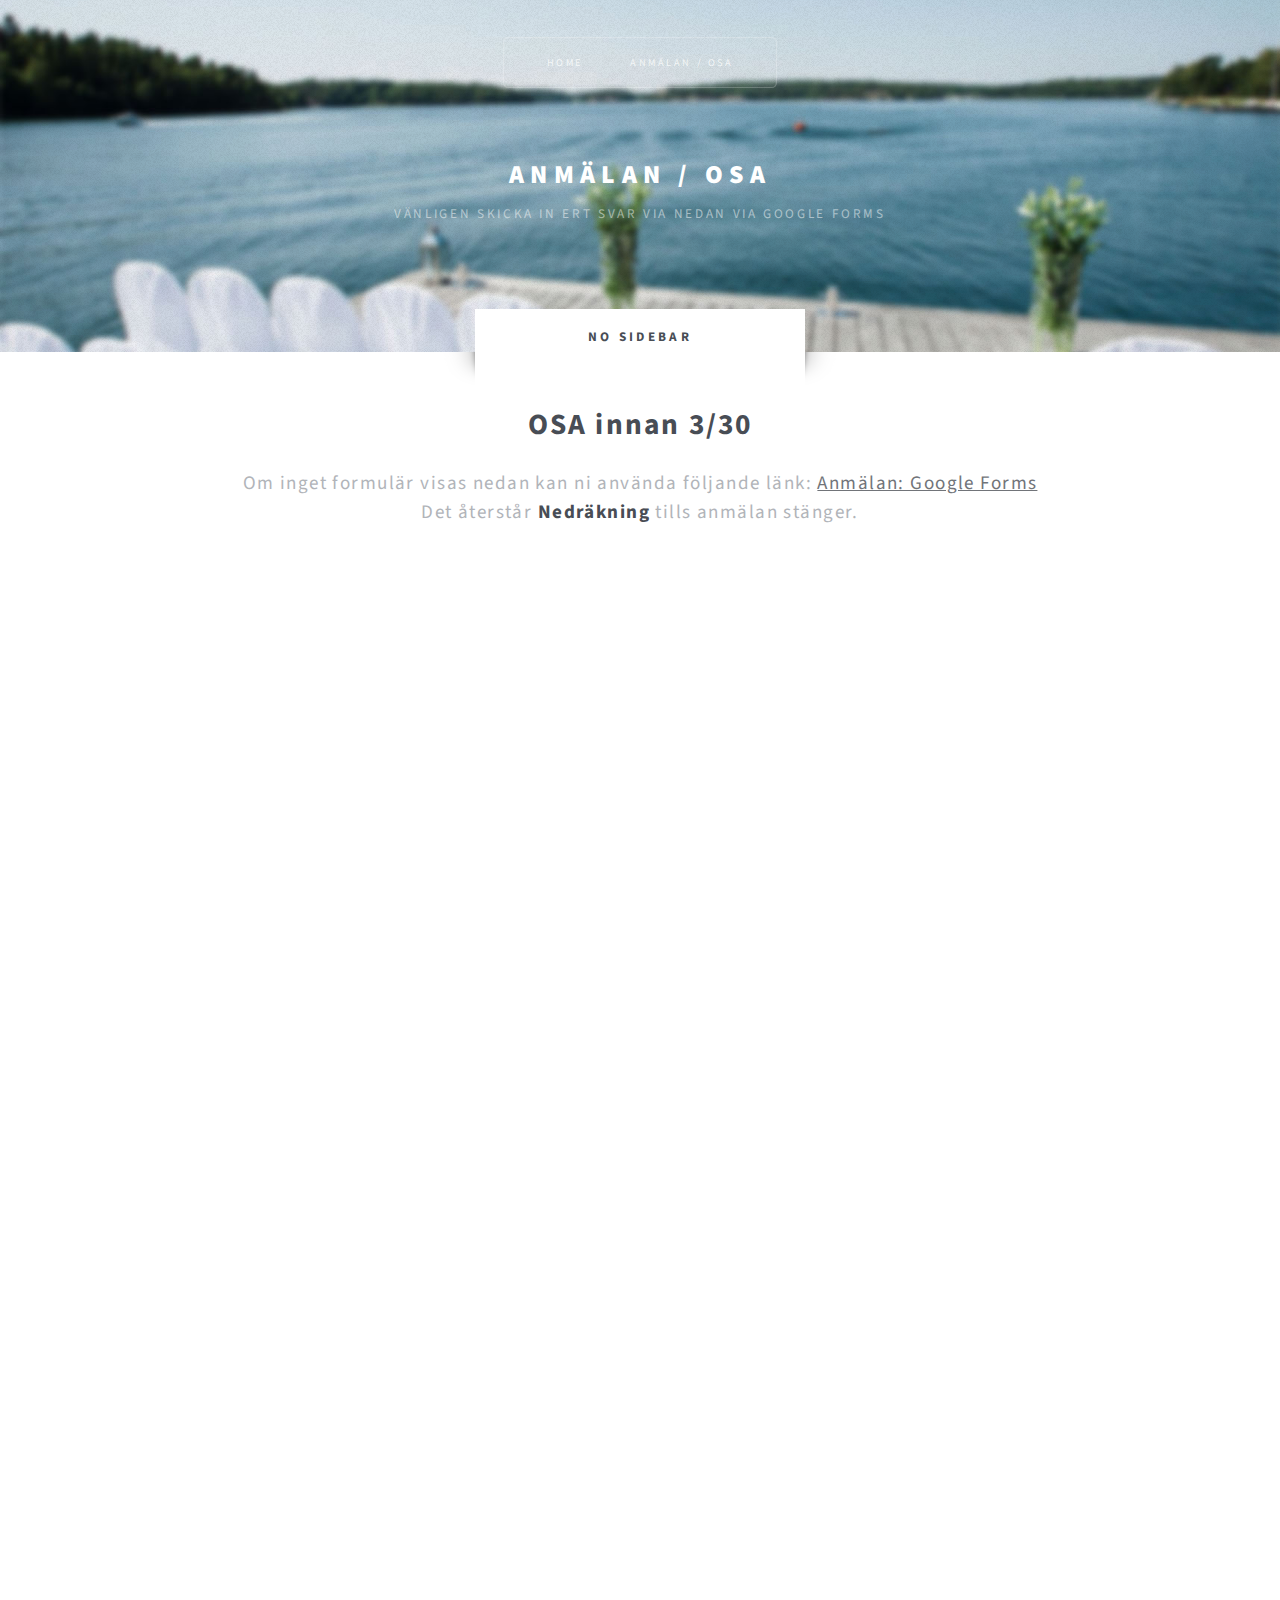
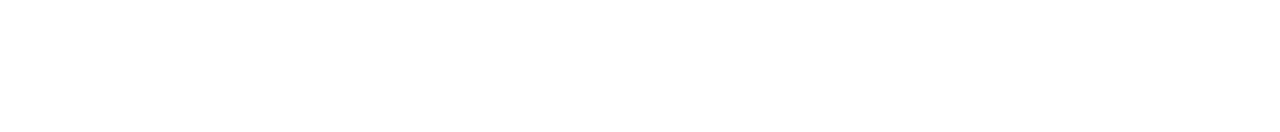
==== commit 46fc9f7f: "update" ====
--- a/form.html
+++ b/form.html
@@ -12,7 +12,38 @@
 		<link rel="stylesheet" href="assets/css/main.css" />
 	</head>
 	<body class="no-sidebar is-preload">
-		<div id="page-wrapper">
+		
+                <script>
+                // Set the date we're counting down to
+                var countDownDate = new Date("Mars 20, 2024 14:00:00").getTime();
+
+                // Update the count down every 1 second
+                var x = setInterval(function() {
+
+                  // Get today's date and time
+                  var now = new Date().getTime();
+
+                  // Find the distance between now and the count down date
+                  var distance = countDownDate - now;
+
+                  // Time calculations for days, hours, minutes and seconds
+                  var days = Math.floor(distance / (1000 * 60 * 60 * 24));
+                  var hours = Math.floor((distance % (1000 * 60 * 60 * 24)) / (1000 * 60 * 60));
+                  var minutes = Math.floor((distance % (1000 * 60 * 60)) / (1000 * 60));
+                  var seconds = Math.floor((distance % (1000 * 60)) / 1000);
+
+                  // Output the result in an element with id="demo"
+                  document.getElementById("timer1").innerHTML = days + " dagar och " + hours + " timmar ";
+
+                  // If the count down is over, write some text 
+                  if (distance < 0) {
+                    clearInterval(x);
+                    document.getElementById("timer1").innerHTML = " 0 dagar ";
+                  }
+                }, 1000);
+                </script>        
+        
+        <div id="page-wrapper">
 
 			<!-- Header -->
 				<section id="header" class="wrapper">
@@ -45,10 +76,11 @@
 										<h2>OSA innan 3/30<br class="mobile-hide" />
 										</h2>
 										<p>Om inget formulär visas nedan kan ni använda följande länk:
-                                        <a  href="https://forms.gle/eg7AVYaC2fjYFSFa8">Anmälan: Google Forms</a></p>
+                                        <a  href="https://forms.gle/eg7AVYaC2fjYFSFa8">Anmälan: Google Forms</a> 
+                                         <br>Det återstår <b  id="timer1"> Nedräkning</b> tills anmälan stänger.</p>
 									</header>
                                  	</article>   
-									<iframe id="GoogleForm" src="https://docs.google.com/forms/d/e/1FAIpQLSezX619htsFEXbymBk18dfYcWj34QEM0PraNhdMhMxjc5d6ig/viewform?embedded=true" width="640" height="800" frameborder="0" marginheight="0" marginwidth="0">Läser in …</iframe>
+									<iframe id="GoogleForm" src="https://docs.google.com/forms/d/e/1FAIpQLSezX619htsFEXbymBk18dfYcWj34QEM0PraNhdMhMxjc5d6ig/viewform?embedded=true" width="640" height="1000" frameborder="0" marginheight="0" marginwidth="0">Läser in …</iframe>
 							
 							</div>
 
@@ -56,61 +88,6 @@
 				</div>
 
 
-							<div class="col-6 col-12-medium">
-
-								<!-- Contact -->
-									<section class="feature-list small">
-										<div class="row">
-											<div class="col-6 col-12-small">
-												<section>
-													<h3 class="icon solid fa-home">Mailing Address</h3>
-													<p>
-														Untitled Corp<br />
-														1234 Somewhere Rd<br />
-														Nashville, TN 00000
-													</p>
-												</section>
-											</div>
-											<div class="col-6 col-12-small">
-												<section>
-													<h3 class="icon solid fa-comment">Social</h3>
-													<p>
-														<a href="#">@untitled-corp</a><br />
-														<a href="#">linkedin.com/untitled</a><br />
-														<a href="#">facebook.com/untitled</a>
-													</p>
-												</section>
-											</div>
-											<div class="col-6 col-12-small">
-												<section>
-													<h3 class="icon solid fa-envelope">Email</h3>
-													<p>
-														<a href="#">info@untitled.tld</a>
-													</p>
-												</section>
-											</div>
-											<div class="col-6 col-12-small">
-												<section>
-													<h3 class="icon solid fa-phone">Phone</h3>
-													<p>
-														(000) 555-0000
-													</p>
-												</section>
-											</div>
-										</div>
-									</section>
-
-							</div>
-						</div>
-						<div id="copyright">
-							<ul>
-								<li>&copy; Untitled.</li><li>Design: <a href="http://html5up.net">HTML5 UP</a></li>
-							</ul>
-						</div>
-					</div>
-				</section>
-
-		</div>
 
 		<!-- Scripts -->
 			<script src="assets/js/jquery.min.js"></script>
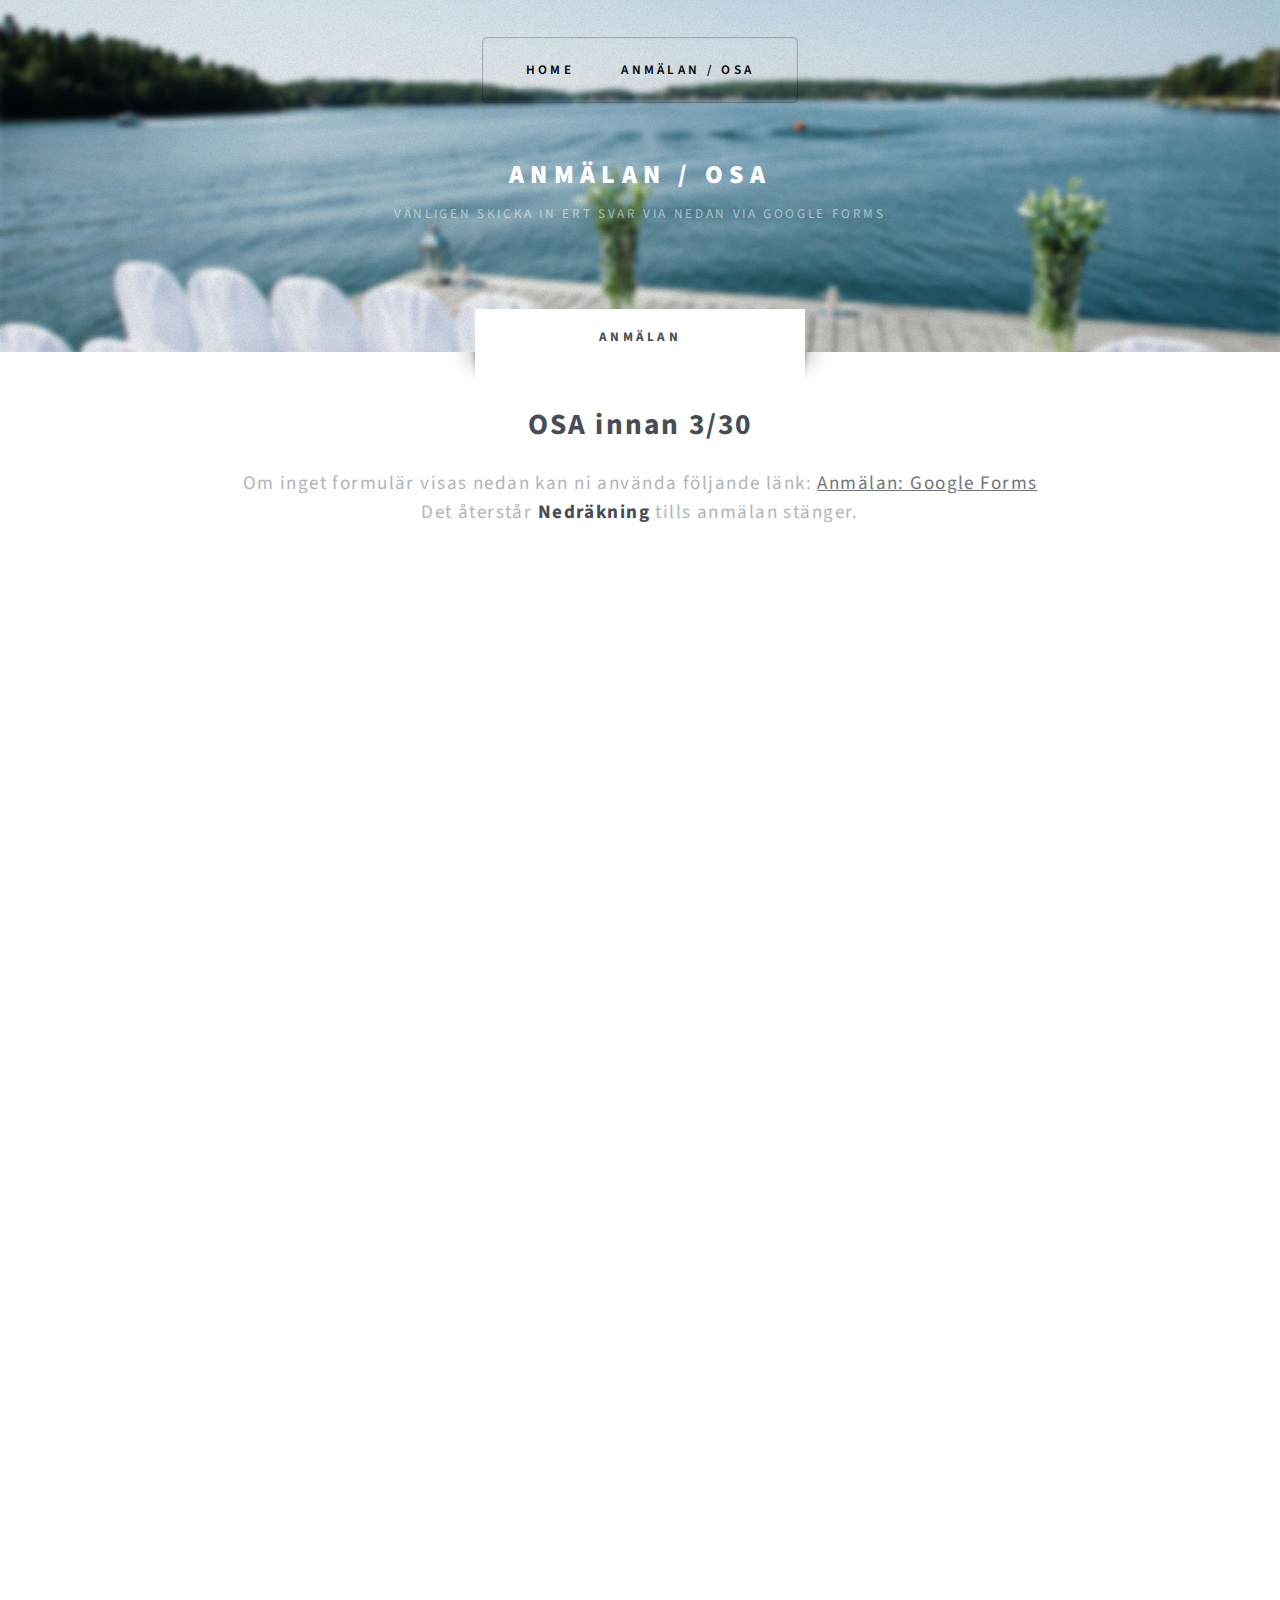
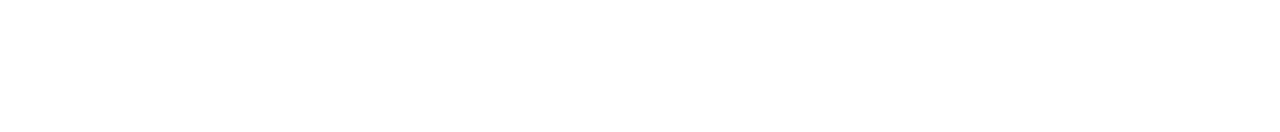
==== commit 40146f0f: "Update form.html" ====
--- a/form.html
+++ b/form.html
@@ -50,7 +50,7 @@
 
 					<!-- Logo -->
 						<div id="logo">
-							<h1><a href="index.html">Anmälan / OSA</a></h1>
+							<h1><a href="form.html">Anmälan / OSA</a></h1>
 							<p>Vänligen skicka in ert svar via nedan via Google Forms</p>
 						</div>
 
@@ -66,7 +66,7 @@
 
 			<!-- Main -->
 				<div id="main" class="wrapper style2">
-					<div class="title">No Sidebar</div>
+					<div class="title">Anmälan</div>
 					<div class="container">
 
 						<!-- Content -->
--- a/assets/css/main.css
+++ b/assets/css/main.css
@@ -2002,13 +2002,13 @@
 			}
 
 		.wrapper.style1 {
-			background: #e97770 url("images/overlay.png");
+			background: #4f612d8f url("images/overlay.png");
 			color: #eee;
 			color: rgba(255, 255, 255, 0.75);
 		}
 
 			.wrapper.style1 .title {
-				background: #e97770 url("images/overlay.png");
+				background: #9ba588 url("images/overlay.png");
 				color: #fff;
 			}
 
@@ -2121,7 +2121,7 @@
 		#nav > ul {
 			display: inline-block;
 			border-radius: 0.35em;
-			box-shadow: inset 0px 0px 1px 1px rgba(255, 255, 255, 0.25);
+			box-shadow: inset 0px 0px 1px 1px rgba(0, 0, 0, 0.25);
 			padding: 0 1.5em 0 1.5em;
 		}
 
@@ -2138,10 +2138,11 @@
 				#nav > ul > li > a, #nav > ul > li > span {
 					display: block;
 					color: #eee;
-					color: rgba(255, 255, 255, 0.75);
+					color: rgba(0, 0, 0, 1.00);
 					text-transform: uppercase;
 					text-decoration: none;
-					font-size: 0.7em;
+					font-size: 0.9em;
+                    font-weight: 600;
 					letter-spacing: 0.25em;
 					height: 5em;
 					line-height: 5em;
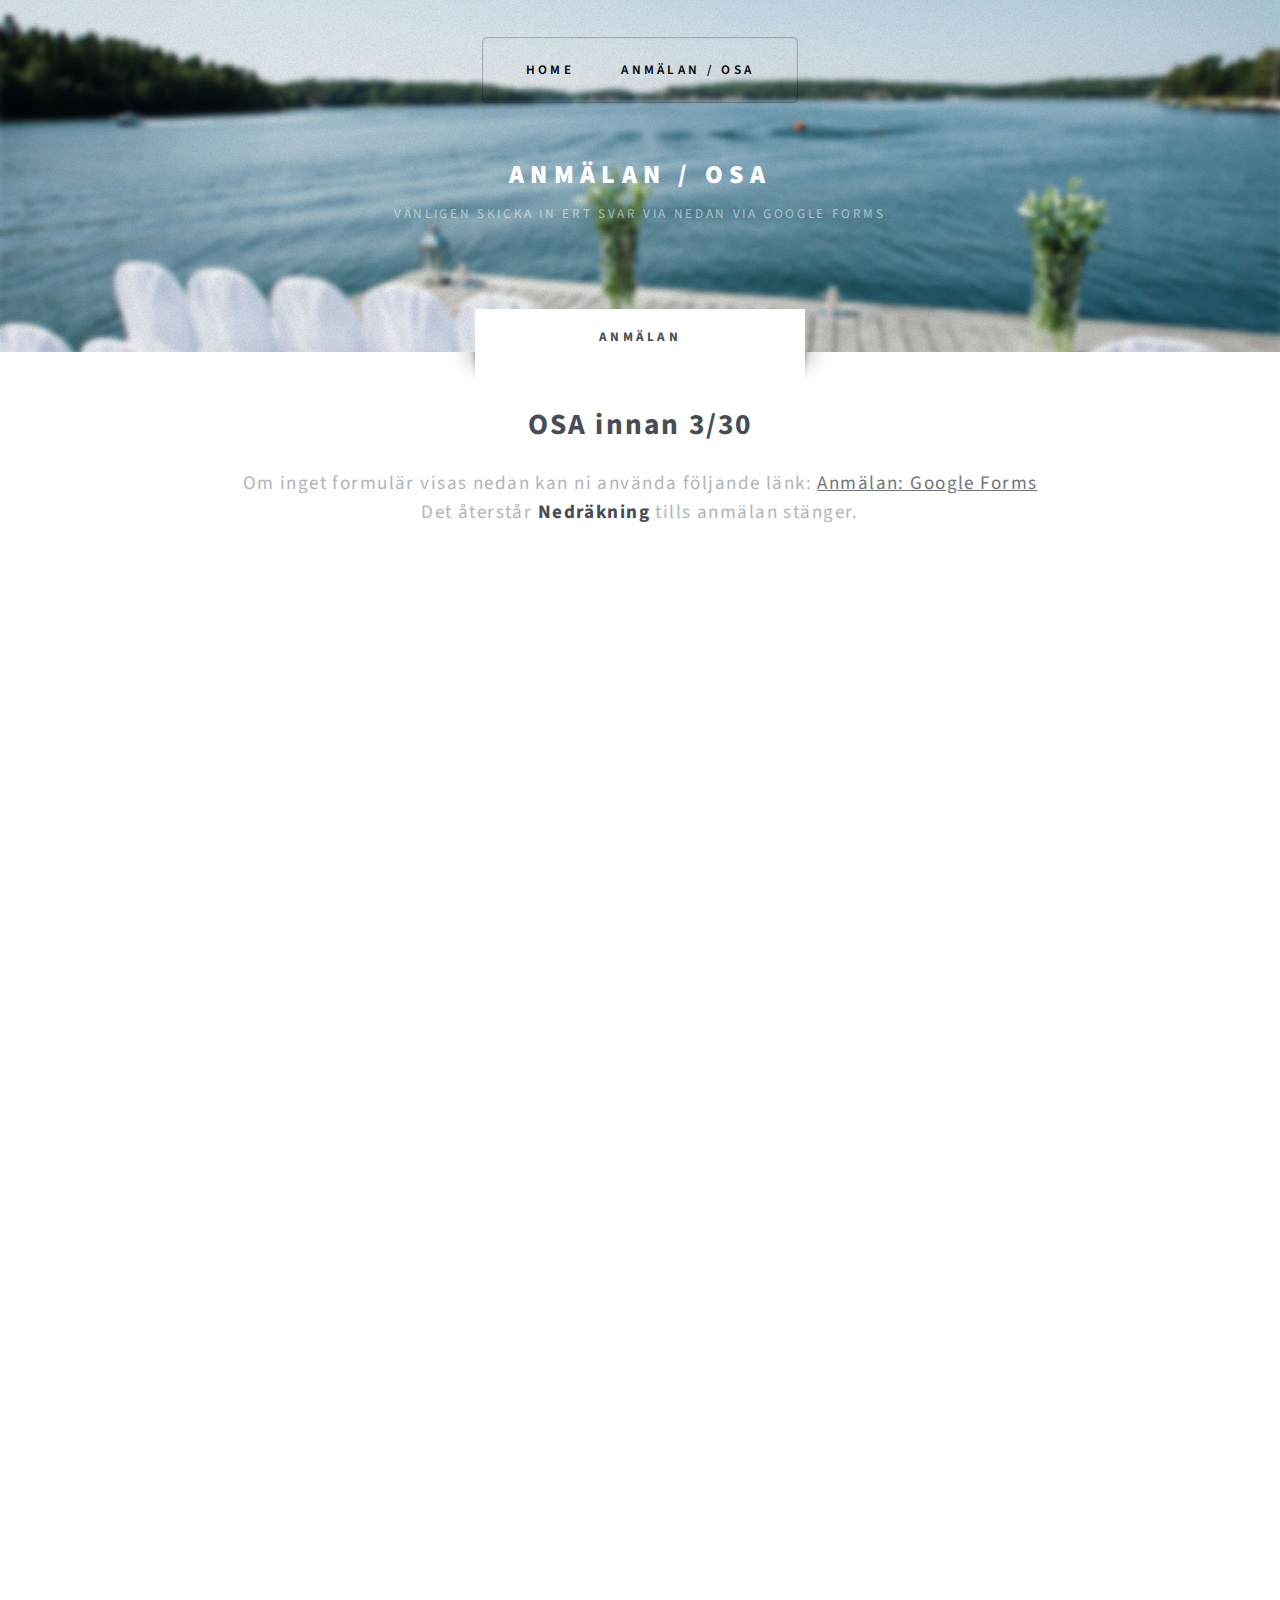
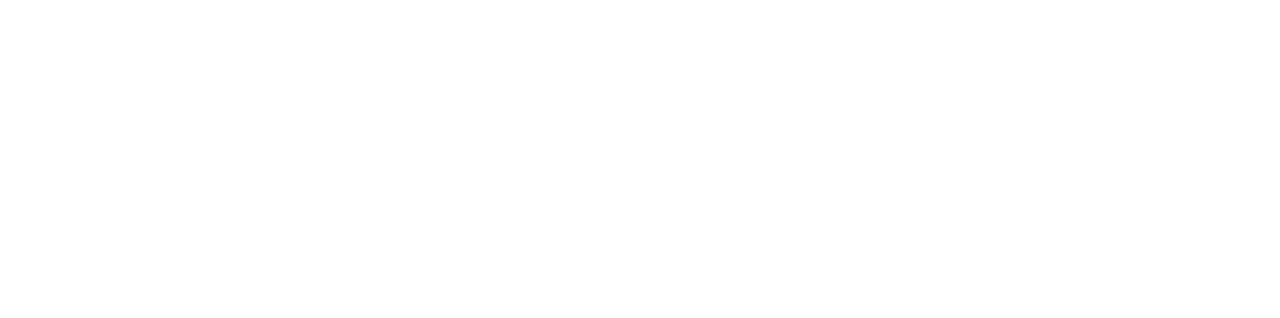
==== commit 7e540be5: "Update form.html" ====
--- a/form.html
+++ b/form.html
@@ -86,6 +86,12 @@
 
 					</div>
 				</div>
+            <div id="copyright">
+							<ul>
+								<li>&copy; Untitled.</li><li>Design: <a href="http://html5up.net">HTML5 UP</a></li>
+							</ul>
+						</div>
+					</div>
 
 
 
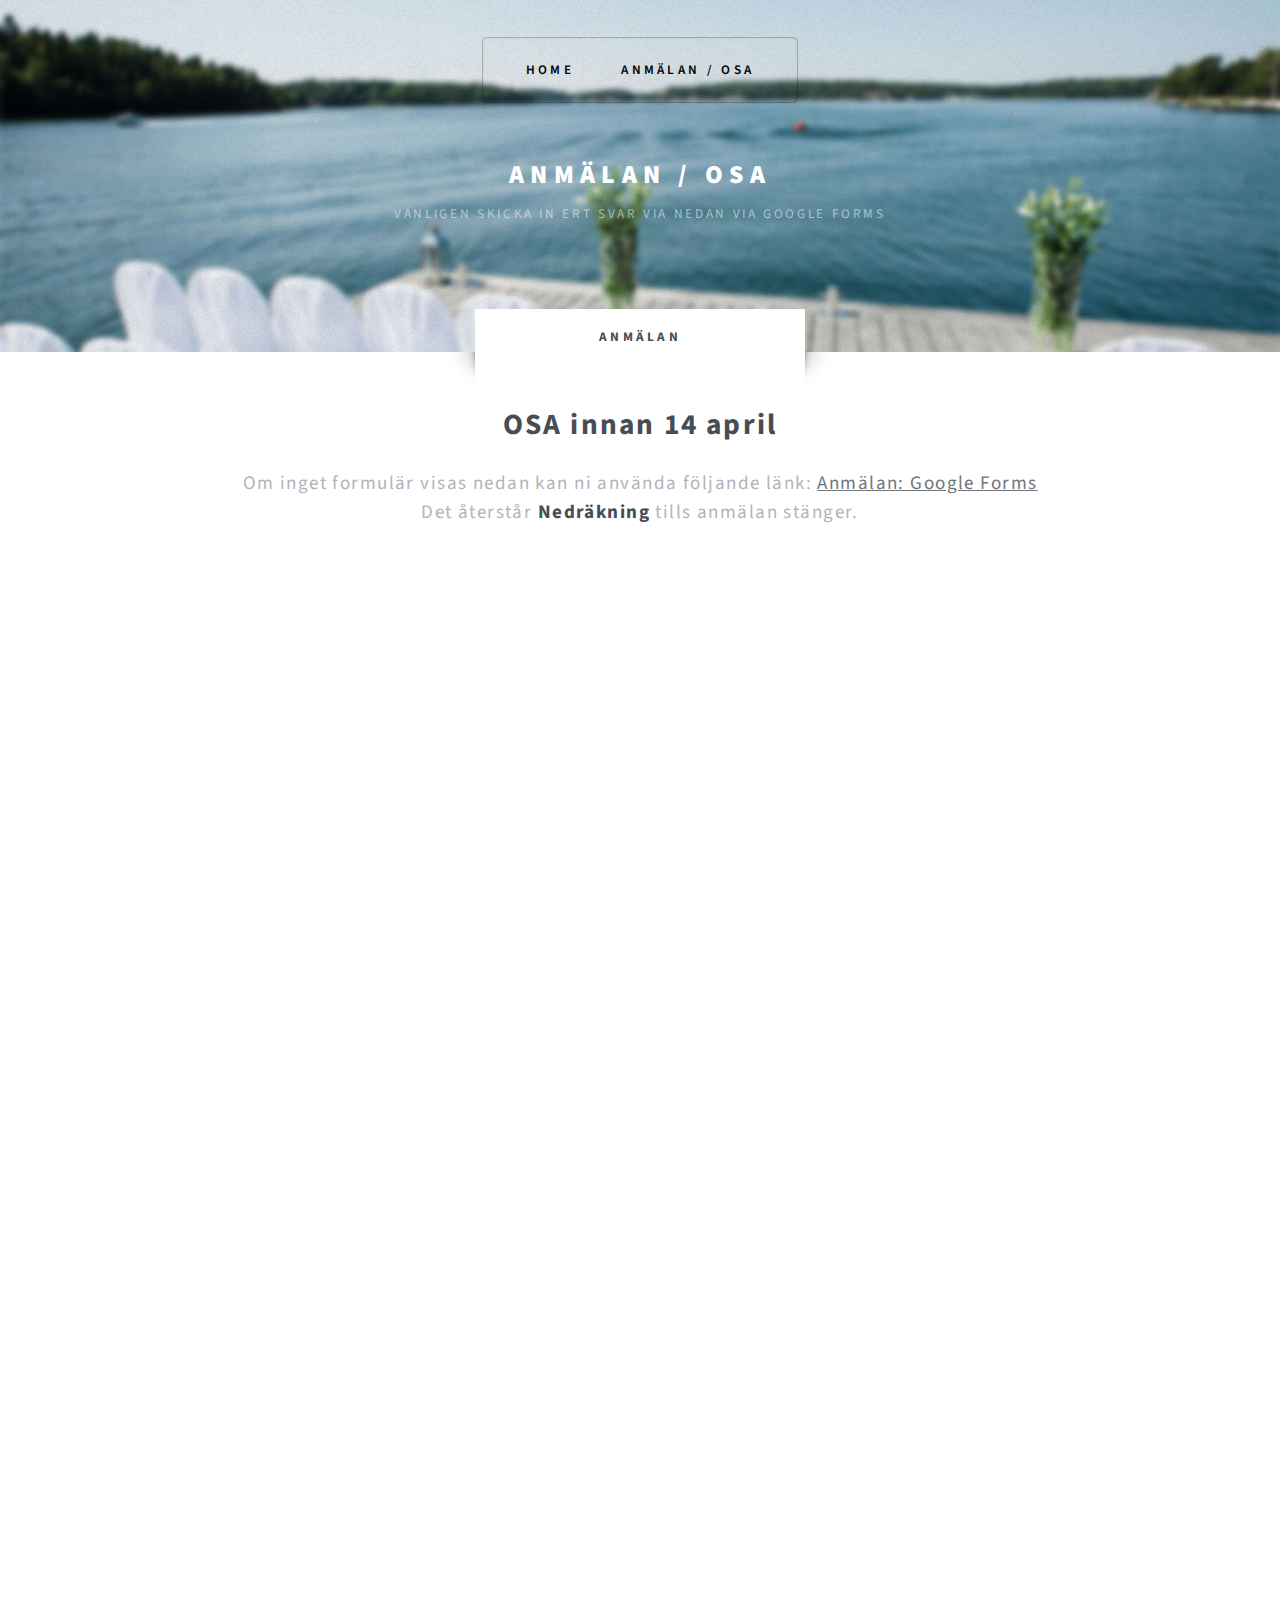
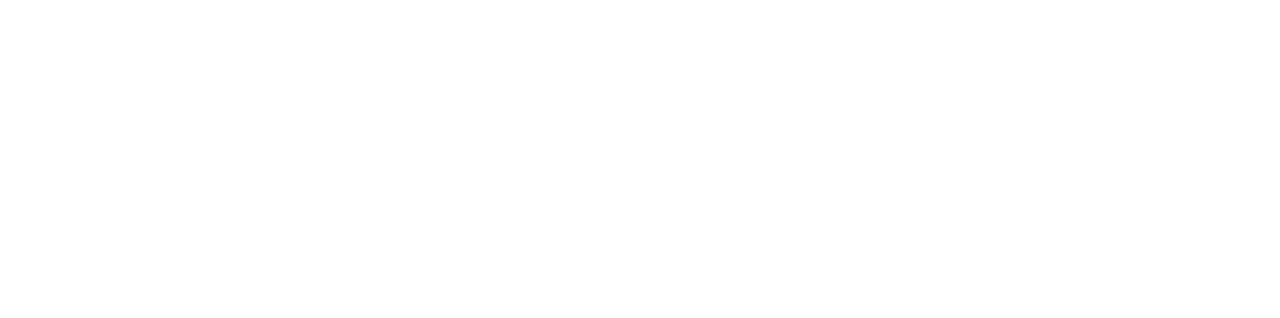
==== commit 9cc2af4e: "Update form.html" ====
--- a/form.html
+++ b/form.html
@@ -5,103 +5,110 @@
 	Free for personal and commercial use under the CCA 3.0 license (html5up.net/license)
 -->
 <html>
-	<head>
-		<title>Annmälan Åsa &amp; Niklas Bröllop</title>
-		<meta charset="utf-8" />
-		<meta name="viewport" content="width=device-width, initial-scale=1, user-scalable=no" />
-		<link rel="stylesheet" href="assets/css/main.css" />
-	</head>
-	<body class="no-sidebar is-preload">
-		
-                <script>
-                // Set the date we're counting down to
-                var countDownDate = new Date("Mars 20, 2024 14:00:00").getTime();
 
-                // Update the count down every 1 second
-                var x = setInterval(function() {
+<head>
+	<title>Annmälan Åsa &amp; Niklas Bröllop</title>
+	<meta charset="utf-8" />
+	<meta name="viewport" content="width=device-width, initial-scale=1, user-scalable=no" />
+	<link rel="stylesheet" href="assets/css/main.css" />
+</head>
 
-                  // Get today's date and time
-                  var now = new Date().getTime();
+<body class="no-sidebar is-preload">
 
-                  // Find the distance between now and the count down date
-                  var distance = countDownDate - now;
+	<script>
+		// Set the date we're counting down to
+		var countDownDate2 = new Date("April 14, 2024 14:00:00").getTime();
 
-                  // Time calculations for days, hours, minutes and seconds
-                  var days = Math.floor(distance / (1000 * 60 * 60 * 24));
-                  var hours = Math.floor((distance % (1000 * 60 * 60 * 24)) / (1000 * 60 * 60));
-                  var minutes = Math.floor((distance % (1000 * 60 * 60)) / (1000 * 60));
-                  var seconds = Math.floor((distance % (1000 * 60)) / 1000);
+		// Update the count down every 1 second
+		var x = setInterval(function () {
 
-                  // Output the result in an element with id="demo"
-                  document.getElementById("timer1").innerHTML = days + " dagar och " + hours + " timmar ";
+			// Get today's date and time
+			var now1 = new Date().getTime();
 
-                  // If the count down is over, write some text 
-                  if (distance < 0) {
-                    clearInterval(x);
-                    document.getElementById("timer1").innerHTML = " 0 dagar ";
-                  }
-                }, 1000);
-                </script>        
-        
-        <div id="page-wrapper">
+			// Find the distance between now and the count down date
+			var distance1 = countDownDate2 - now1;
 
-			<!-- Header -->
-				<section id="header" class="wrapper">
+			// Time calculations for days, hours, minutes and seconds
+			var days1 = Math.floor(distance1 / (1000 * 60 * 60 * 24));
+			var hours1 = Math.floor((distance1 % (1000 * 60 * 60 * 24)) / (1000 * 60 * 60));
+			var minutes1 = Math.floor((distance1 % (1000 * 60 * 60)) / (1000 * 60));
+			var seconds1 = Math.floor((distance1 % (1000 * 60)) / 1000);
 
-					<!-- Logo -->
-						<div id="logo">
-							<h1><a href="form.html">Anmälan / OSA</a></h1>
-							<p>Vänligen skicka in ert svar via nedan via Google Forms</p>
-						</div>
+			// Output the result in an element with id="demo"
+			document.getElementById("timer1").innerHTML = days1 + " dagar och " + hours1 + " timmar ";
 
-					<!-- Nav -->
-						<nav id="nav">
-							<ul>
-								<li><a href="index.html">Home</a></li>
-								<li class="current"><a href="form.html">Anmälan / OSA</a></li>
-							</ul>
-						</nav>
+			// If the count down is over, write some text 
+			if (distance < 0) {
+				clearInterval(x);
+				document.getElementById("timer1").innerHTML = " 0 dagar ";
+			}
+		}, 1000);
+	</script>
 
-				</section>
+	<div id="page-wrapper">
 
-			<!-- Main -->
-				<div id="main" class="wrapper style2">
-					<div class="title">Anmälan</div>
-					<div class="container">
+		<!-- Header -->
+		<section id="header" class="wrapper">
 
-						<!-- Content -->
-							<div id="content">
-								<article class="box post">
-									<header class="style1">
-										<h2>OSA innan 3/30<br class="mobile-hide" />
-										</h2>
-										<p>Om inget formulär visas nedan kan ni använda följande länk:
-                                        <a  href="https://forms.gle/eg7AVYaC2fjYFSFa8">Anmälan: Google Forms</a> 
-                                         <br>Det återstår <b  id="timer1"> Nedräkning</b> tills anmälan stänger.</p>
-									</header>
-                                 	</article>   
-									<iframe id="GoogleForm" src="https://docs.google.com/forms/d/e/1FAIpQLSezX619htsFEXbymBk18dfYcWj34QEM0PraNhdMhMxjc5d6ig/viewform?embedded=true" width="640" height="1000" frameborder="0" marginheight="0" marginwidth="0">Läser in …</iframe>
-							
-							</div>
+			<!-- Logo -->
+			<div id="logo">
+				<h1><a href="form.html">Anmälan / OSA</a></h1>
+				<p>Vänligen skicka in ert svar via nedan via Google Forms</p>
+			</div>
 
-					</div>
+			<!-- Nav -->
+			<nav id="nav">
+				<ul>
+					<li><a href="index.html">Home</a></li>
+					<li class="current"><a href="form.html">Anmälan / OSA</a></li>
+				</ul>
+			</nav>
+
+		</section>
+
+		<!-- Main -->
+		<div id="main" class="wrapper style2">
+			<div class="title">Anmälan</div>
+			<div class="container">
+
+				<!-- Content -->
+				<div id="content">
+					<article class="box post">
+						<header class="style1">
+							<h2>OSA innan 14 april<br class="mobile-hide" />
+							</h2>
+							<p>Om inget formulär visas nedan kan ni använda följande länk:
+								<a href="https://forms.gle/eg7AVYaC2fjYFSFa8">Anmälan: Google Forms</a>
+								<br>Det återstår <b id="timer1"> Nedräkning</b> tills anmälan stänger.
+							</p>
+						</header>
+					</article>
+					<iframe id="GoogleForm"
+						src="https://docs.google.com/forms/d/e/1FAIpQLSezX619htsFEXbymBk18dfYcWj34QEM0PraNhdMhMxjc5d6ig/viewform?embedded=true"
+						width="640" height="1000" frameborder="0" marginheight="0" marginwidth="0">Läser in …</iframe>
+
 				</div>
-            <div id="copyright">
-							<ul>
-								<li>&copy; Untitled.</li><li>Design: <a href="http://html5up.net">HTML5 UP</a></li>
-							</ul>
-						</div>
-					</div>
+
+			</div>
+		</div>
+		<div id="copyright">
+			<ul>
+				<li>&copy; Untitled.</li>
+				<li>Design: <a href="http://html5up.net">HTML5 UP</a></li>
+			</ul>
+		</div>
+	</div>
 
 
 
-		<!-- Scripts -->
-			<script src="assets/js/jquery.min.js"></script>
-			<script src="assets/js/jquery.dropotron.min.js"></script>
-			<script src="assets/js/browser.min.js"></script>
-			<script src="assets/js/breakpoints.min.js"></script>
-			<script src="assets/js/util.js"></script>
-			<script src="assets/js/main.js"></script>
+	<!-- Scripts -->
+	<script src="assets/js/jquery.min.js"></script>
+	<script src="assets/js/jquery.dropotron.min.js"></script>
+	<script src="assets/js/browser.min.js"></script>
+	<script src="assets/js/breakpoints.min.js"></script>
+	<script src="assets/js/util.js"></script>
+	<script src="assets/js/main.js"></script>
 
-	</body>
+</body>
+
 </html>--- a/assets/css/main.css
+++ b/assets/css/main.css
@@ -3038,4 +3038,15 @@
 margin-left: auto;
 margin-right: auto;   
 
-}+}
+
+img.responsive-image {
+  max-width: 100%; /* Scale proportionally within container */
+  height: auto; /* Maintain aspect ratio */
+}
+
+@media (max-width: 768px) { /* Adjust breakpoint as needed */
+  img.responsive-image {
+    width: 100vw; /* Fill full viewport width on mobile */
+  }
+}
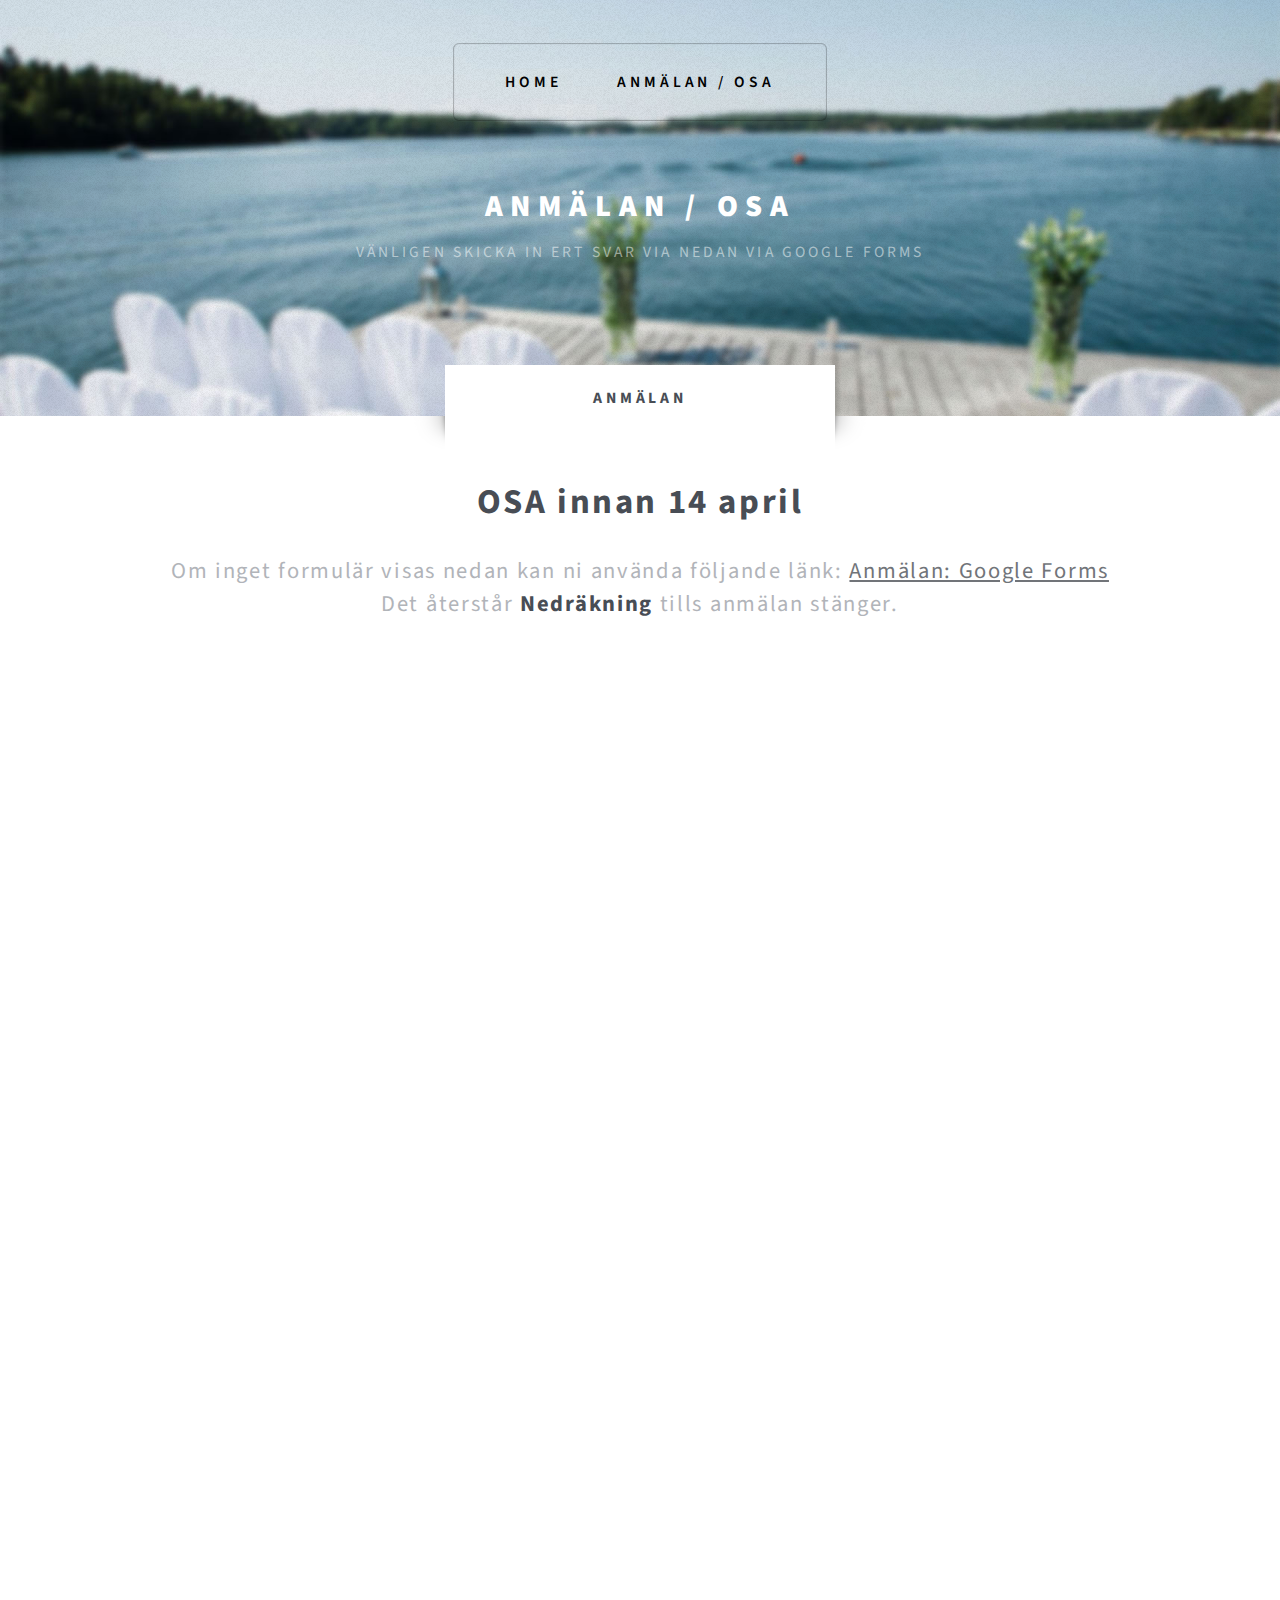
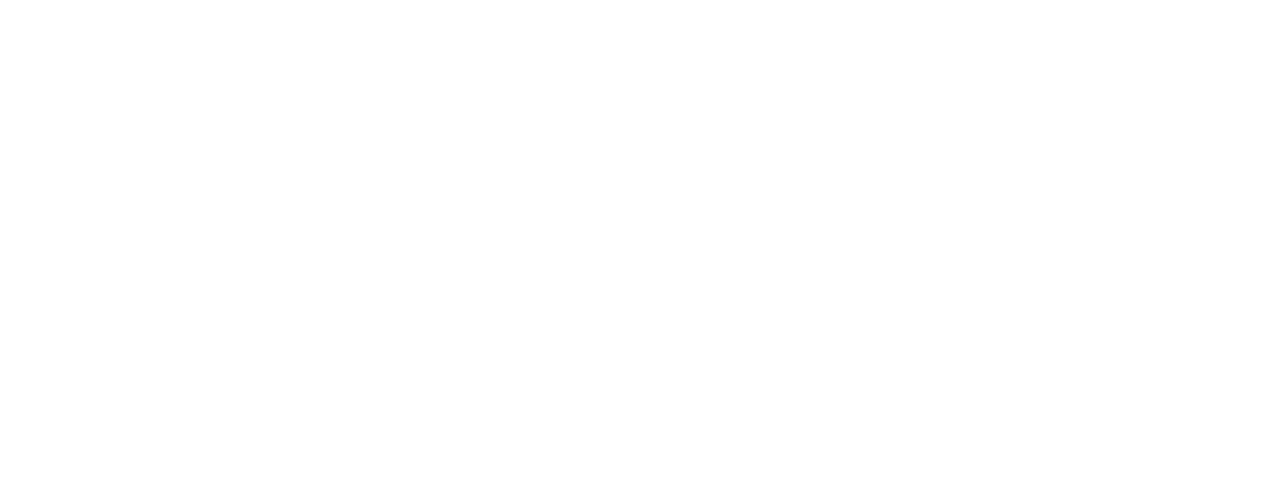
==== commit c02c44b5: "asd" ====
--- a/form.html
+++ b/form.html
@@ -85,7 +85,7 @@
 					</article>
 					<iframe id="GoogleForm"
 						src="https://docs.google.com/forms/d/e/1FAIpQLSezX619htsFEXbymBk18dfYcWj34QEM0PraNhdMhMxjc5d6ig/viewform?embedded=true"
-						width="640" height="1000" frameborder="0" marginheight="0" marginwidth="0">Läser in …</iframe>
+						width="100%" height="1000" frameborder="0" marginheight="0" marginwidth="0">Läser in …</iframe>
 
 				</div>
 
--- a/assets/css/main.css
+++ b/assets/css/main.css
@@ -70,6 +70,21 @@
 	-webkit-appearance: none;
 	-ms-appearance: none;
 	appearance: none;
+}
+
+
+#test1 { 
+       text-shadow: 0px 0px 15px rgba(0, 0, 0, 0.6); 
+        font-family:"Dancing Script";
+        font-weight: 600;
+        text-transform: none;
+        font-size: 2.0em;
+        letter-spacing: 0.0em;
+}
+#test2.important-text { 
+        color: rgba(255, 255, 255, 1);
+        text-transform: none;
+        font-size: 1.3em;
 }
 
 /* Basic */
@@ -1672,7 +1687,7 @@
 		input[type="reset"].style1,
 		button.style1,
 		.button.style1 {
-			background: #e97770 url("images/overlay.png");
+			background: rgb(106, 112, 92) url("images/overlay.png");
 			color: #fff;
 		}
 
@@ -1850,7 +1865,7 @@
 		}
 
 		.feature-list h3 {
-			color: #e97770 !important;
+			color: #535848 !important;
 			margin: -0.35em 0 0.75em 0;
 			font-size: 1.15em;
 			letter-spacing: 0.05em;
@@ -1858,8 +1873,8 @@
 
 			.feature-list h3:before {
 				display: block;
-				color: #fff;
-				background: #2f333b url("images/overlay.png");
+				color: #535848;
+				background: rgba(255, 255, 255, 0.12) url("images/overlay.png");
 				border-radius: 2.5em;
 				text-align: center;
 				width: 2.5em;
@@ -2002,13 +2017,21 @@
 			}
 
 		.wrapper.style1 {
-			background: #4f612d8f url("images/overlay.png");
+            background: url("images/over-bg.png"),url("images/over-bg2.png"),
+                url("images/overlay.png"),rgb(150, 173, 104,0.5); 
+                background-repeat: repeat-x,repeat-x, repeat;
+                background-size: 1100px,1100px,200px;
+            background-position: top,bottom,top;
 			color: #eee;
 			color: rgba(255, 255, 255, 0.75);
 		}
 
 			.wrapper.style1 .title {
-				background: #9ba588 url("images/overlay.png");
+                background: url("images/over-bg.png"),
+                url("images/overlay.png"),rgb(201, 211, 175); 
+                background-repeat: repeat-x, repeat;
+          background-size: 1500px,200px;
+            background-position: top,top;
 				color: #fff;
 			}
 
@@ -2262,7 +2285,7 @@
 	}
 
 		#highlights .highlight h3 {
-			color: #e97770;
+			color: #535848;
 			margin: 0 0 0.75em 0;
 			font-size: 1.15em;
 			letter-spacing: 0.05em;
@@ -2430,7 +2453,7 @@
 		/* Basic */
 
 			body, input, select, textarea {
-				font-size: 11pt;
+				font-size: 13pt;
 				line-height: 1.5em;
 				letter-spacing: 0.015em;
 			}
@@ -2754,7 +2777,7 @@
 
 			body, input, select, textarea {
 				line-height: 1.5em;
-				font-size: 10.5pt;
+				font-size: 12.5pt;
 				letter-spacing: 0;
 			}
 
@@ -3050,3 +3073,18 @@
     width: 100vw; /* Fill full viewport width on mobile */
   }
 }
+
+
+#par {
+    box-shadow: 0px 0px 15px rgba(0, 0, 0, 0.5); 
+    border: 6px solid #ffffff; /* 3px wide, red border */
+}
+
+
+.dancing-script-<uniquifier> {
+  font-family: "Dancing Script", cursive;
+  font-optical-sizing: auto;
+  font-weight: <weight>;
+  font-style: normal;
+}
+
